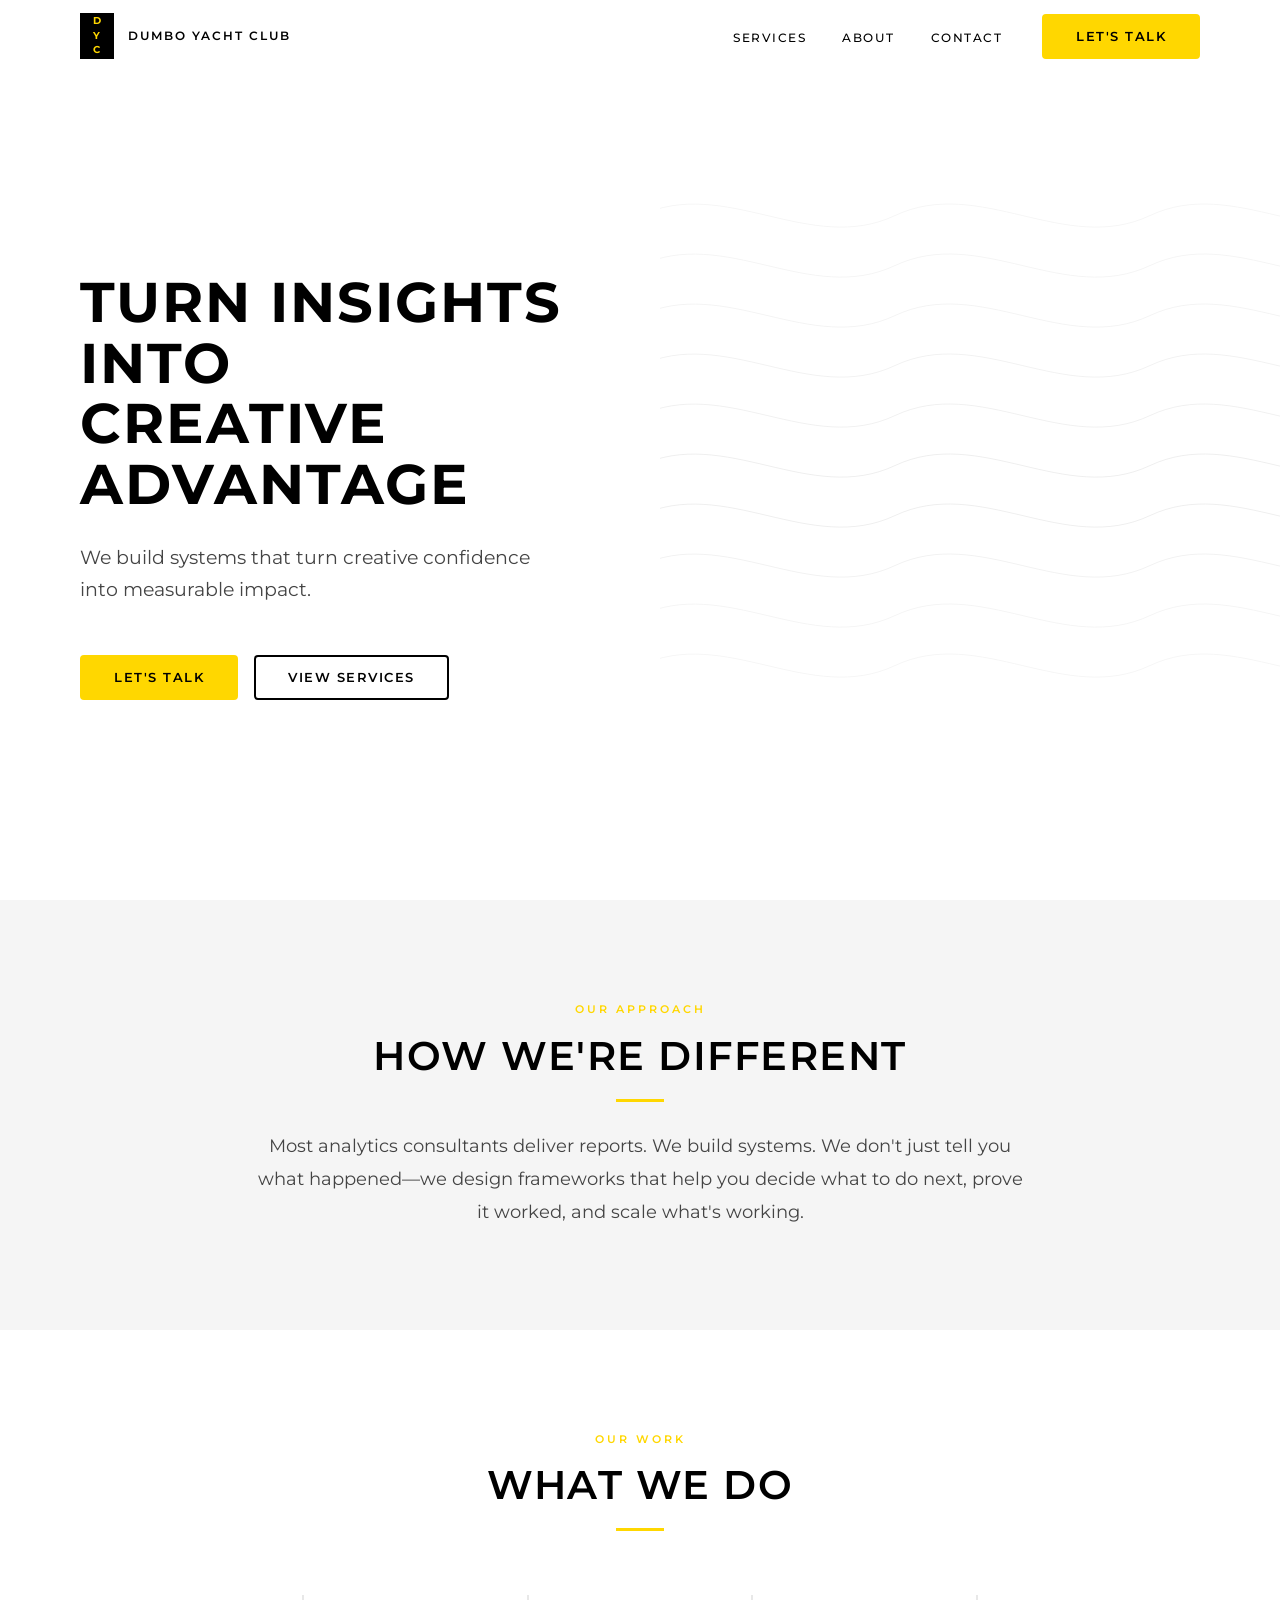
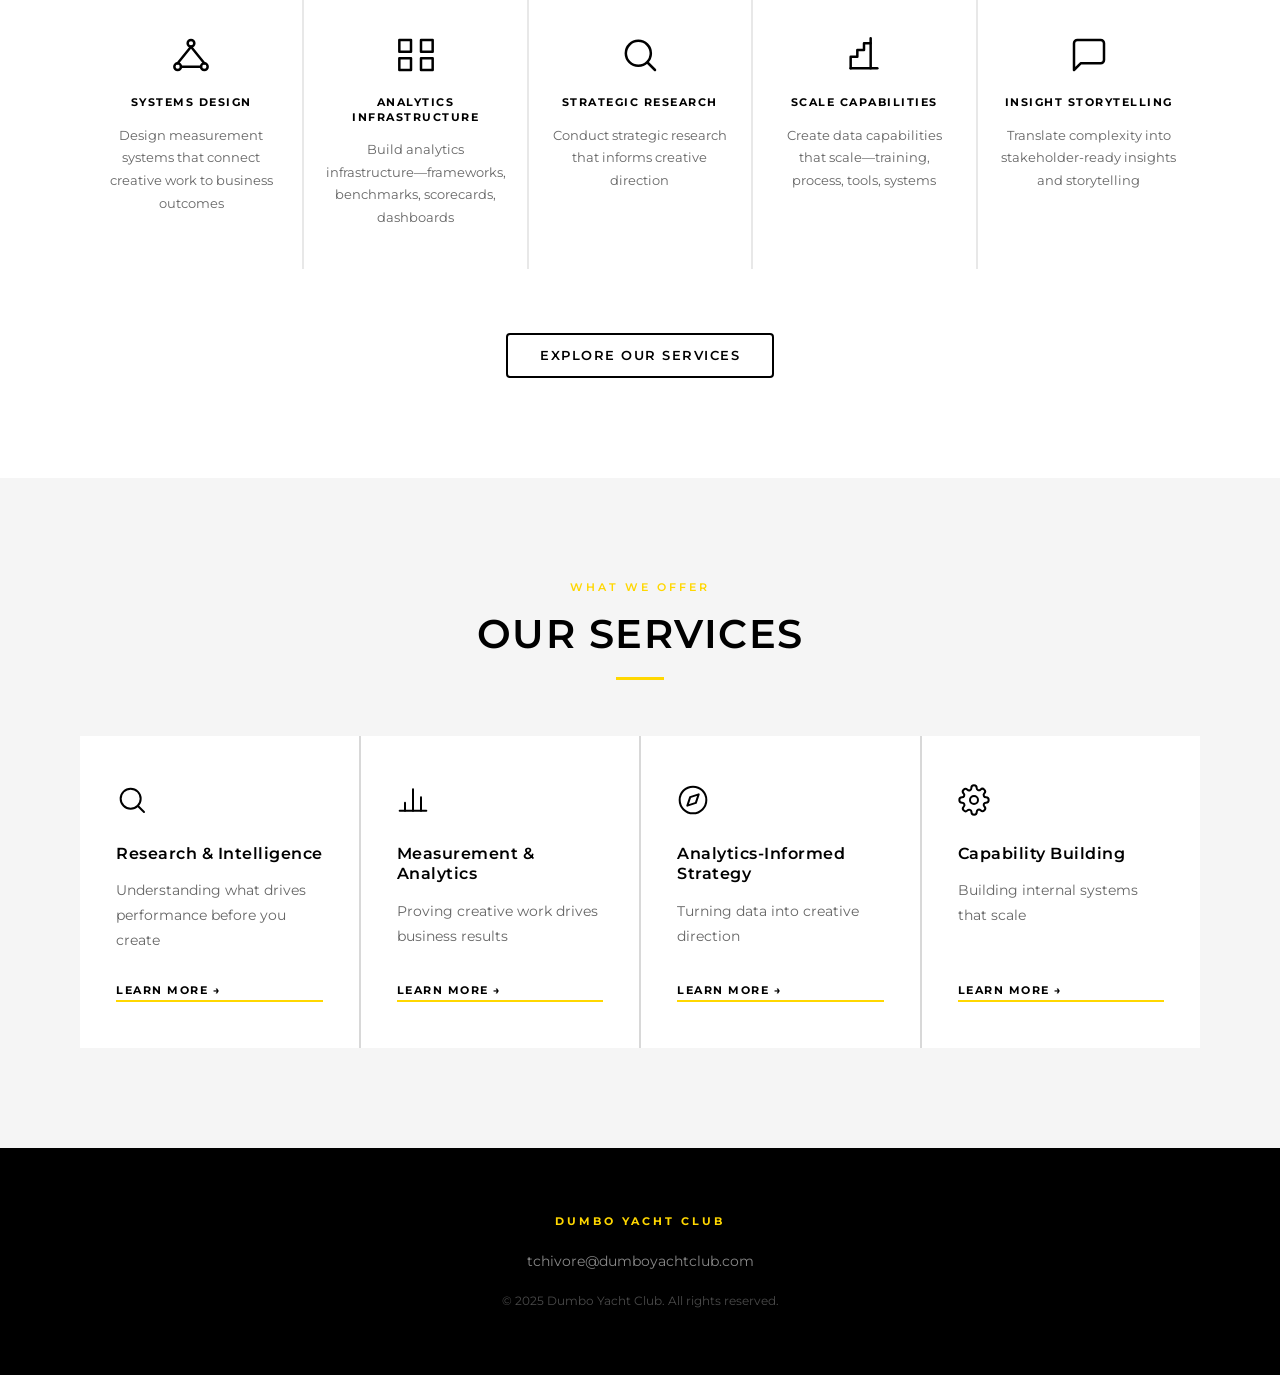
==== index.html @ dabc2cdc "Initial commit: DYC website structure and styling - index.html: homepage with hero, How We're Differ" ====
<!DOCTYPE html>
<html lang="en">
<head>
  <meta charset="UTF-8" />
  <meta name="viewport" content="width=device-width, initial-scale=1.0" />
  <meta name="description" content="Dumbo Yacht Club — an analytics consultancy that helps creative agencies and brand teams turn insights into competitive advantage." />
  <title>Dumbo Yacht Club — Analytics Consultancy</title>
  <link rel="preconnect" href="https://fonts.googleapis.com" />
  <link rel="preconnect" href="https://fonts.gstatic.com" crossorigin />
  <link href="https://fonts.googleapis.com/css2?family=Montserrat:wght@300;400;500;600;700&display=swap" rel="stylesheet" />
  <link rel="stylesheet" href="styles.css" />
</head>
<body>

  <!-- ===================== HEADER ===================== -->
  <header class="site-header" id="site-header">
    <nav class="nav-container" aria-label="Primary navigation">
      <a href="index.html" class="logo" aria-label="Dumbo Yacht Club — Home">
        <div class="logo-box" aria-hidden="true">
          <span>D</span>
          <span>Y</span>
          <span>C</span>
        </div>
        <span class="logo-text">Dumbo Yacht Club</span>
      </a>

      <ul class="nav-links" role="list">
        <li><a href="services.html">Services</a></li>
        <li><a href="about.html">About</a></li>
        <li><a href="contact.html">Contact</a></li>
      </ul>

      <a href="contact.html" class="btn btn-primary nav-cta">Let's Talk</a>

      <button class="hamburger" aria-label="Open navigation menu" aria-expanded="false">
        <span></span>
        <span></span>
        <span></span>
      </button>
    </nav>

    <!-- Mobile Menu -->
    <div class="mobile-menu" role="dialog" aria-label="Mobile navigation">
      <nav class="mobile-nav">
        <a href="services.html">Services</a>
        <a href="about.html">About</a>
        <a href="contact.html">Contact</a>
      </nav>
      <div class="mobile-cta">
        <a href="contact.html" class="btn btn-primary">Let's Talk</a>
      </div>
    </div>
  </header>

  <main>

    <!-- ===================== HERO ===================== -->
    <section class="hero" aria-label="Hero">
      <div class="container">
        <div class="hero-content">
          <h1 class="fade-in">Turn insights into<br>creative advantage</h1>
          <p class="hero-sub fade-in delay-1">
            We build systems that turn creative confidence into measurable impact.
          </p>
          <div class="hero-ctas fade-in delay-2">
            <a href="contact.html" class="btn btn-primary">Let's Talk</a>
            <a href="services.html" class="btn btn-secondary">View Services</a>
          </div>
        </div>
      </div>

      <!-- Nautical wave decoration -->
      <div class="hero-wave" aria-hidden="true">
        <svg viewBox="0 0 660 580" xmlns="http://www.w3.org/2000/svg" preserveAspectRatio="xMidYMid slice">
          <g fill="none" stroke="#000000" stroke-linecap="round">
            <path d="M-20,60  C65,20  150,100 235,60  C320,20  405,100 490,60  C575,20  660,100 745,60"  stroke-width="0.7" opacity="0.06"/>
            <path d="M-20,110 C65,70  150,150 235,110 C320,70  405,150 490,110 C575,70  660,150 745,110" stroke-width="0.7" opacity="0.065"/>
            <path d="M-20,160 C65,120 150,200 235,160 C320,120 405,200 490,160 C575,120 660,200 745,160" stroke-width="0.7" opacity="0.07"/>
            <path d="M-20,210 C65,170 150,250 235,210 C320,170 405,250 490,210 C575,170 660,250 745,210" stroke-width="0.8" opacity="0.07"/>
            <path d="M-20,260 C65,220 150,300 235,260 C320,220 405,300 490,260 C575,220 660,300 745,260" stroke-width="0.8" opacity="0.075"/>
            <path d="M-20,310 C65,270 150,350 235,310 C320,270 405,350 490,310 C575,270 660,350 745,310" stroke-width="0.9" opacity="0.08"/>
            <path d="M-20,360 C65,320 150,400 235,360 C320,320 405,400 490,360 C575,320 660,400 745,360" stroke-width="0.9" opacity="0.075"/>
            <path d="M-20,410 C65,370 150,450 235,410 C320,370 405,450 490,410 C575,370 660,450 745,410" stroke-width="0.8" opacity="0.07"/>
            <path d="M-20,460 C65,420 150,500 235,460 C320,420 405,500 490,460 C575,420 660,500 745,460" stroke-width="0.7" opacity="0.065"/>
            <path d="M-20,510 C65,470 150,550 235,510 C320,470 405,550 490,510 C575,470 660,550 745,510" stroke-width="0.7" opacity="0.06"/>
          </g>
        </svg>
      </div>
    </section>

    <!-- ===================== HOW WE'RE DIFFERENT ===================== -->
    <section class="how-different" aria-label="How we're different">
      <div class="container">
        <div class="inner fade-in">
          <span class="section-label">Our Approach</span>
          <h2>How We're Different</h2>
          <div class="divider divider-center"></div>
          <p>
            Most analytics consultants deliver reports. We build systems. We don't just tell
            you what happened—we design frameworks that help you decide what to do next,
            prove it worked, and scale what's working.
          </p>
        </div>
      </div>
    </section>

    <!-- ===================== WHAT WE DO ===================== -->
    <section class="what-we-do" aria-label="What we do">
      <div class="container">
        <div class="section-head fade-in">
          <span class="section-label">Our Work</span>
          <h2>What We Do</h2>
          <div class="divider divider-center"></div>
        </div>

        <div class="wwd-grid">

          <!-- 1: Systems Design -->
          <div class="wwd-item fade-in delay-1">
            <div class="wwd-icon" aria-hidden="true">
              <svg viewBox="0 0 24 24" fill="none" stroke="#000" stroke-width="1.5" stroke-linecap="round" stroke-linejoin="round">
                <circle cx="12" cy="5" r="2"/>
                <circle cx="4" cy="19" r="2"/>
                <circle cx="20" cy="19" r="2"/>
                <line x1="12" y1="7" x2="4" y2="17"/>
                <line x1="12" y1="7" x2="20" y2="17"/>
                <line x1="6" y1="19" x2="18" y2="19"/>
              </svg>
            </div>
            <h3>Systems Design</h3>
            <p>Design measurement systems that connect creative work to business outcomes</p>
          </div>

          <!-- 2: Analytics Infrastructure -->
          <div class="wwd-item fade-in delay-2">
            <div class="wwd-icon" aria-hidden="true">
              <svg viewBox="0 0 24 24" fill="none" stroke="#000" stroke-width="1.5" stroke-linecap="round" stroke-linejoin="round">
                <rect x="2" y="3" width="7" height="7"/>
                <rect x="15" y="3" width="7" height="7"/>
                <rect x="15" y="14" width="7" height="7"/>
                <rect x="2" y="14" width="7" height="7"/>
              </svg>
            </div>
            <h3>Analytics Infrastructure</h3>
            <p>Build analytics infrastructure—frameworks, benchmarks, scorecards, dashboards</p>
          </div>

          <!-- 3: Strategic Research -->
          <div class="wwd-item fade-in delay-3">
            <div class="wwd-icon" aria-hidden="true">
              <svg viewBox="0 0 24 24" fill="none" stroke="#000" stroke-width="1.5" stroke-linecap="round" stroke-linejoin="round">
                <circle cx="11" cy="11" r="7.5"/>
                <line x1="21" y1="21" x2="16.65" y2="16.65"/>
              </svg>
            </div>
            <h3>Strategic Research</h3>
            <p>Conduct strategic research that informs creative direction</p>
          </div>

          <!-- 4: Scale Capabilities -->
          <div class="wwd-item fade-in delay-4">
            <div class="wwd-icon" aria-hidden="true">
              <svg viewBox="0 0 24 24" fill="none" stroke="#000" stroke-width="1.5" stroke-linecap="round" stroke-linejoin="round">
                <polyline points="4,20 4,13 8,13 8,9 12,9 12,5 16,5 16,2"/>
                <line x1="4" y1="20" x2="20" y2="20"/>
                <line x1="16" y1="20" x2="16" y2="5"/>
              </svg>
            </div>
            <h3>Scale Capabilities</h3>
            <p>Create data capabilities that scale—training, process, tools, systems</p>
          </div>

          <!-- 5: Insight Storytelling -->
          <div class="wwd-item fade-in delay-5">
            <div class="wwd-icon" aria-hidden="true">
              <svg viewBox="0 0 24 24" fill="none" stroke="#000" stroke-width="1.5" stroke-linecap="round" stroke-linejoin="round">
                <path d="M21 15a2 2 0 0 1-2 2H7l-4 4V5a2 2 0 0 1 2-2h14a2 2 0 0 1 2 2z"/>
              </svg>
            </div>
            <h3>Insight Storytelling</h3>
            <p>Translate complexity into stakeholder-ready insights and storytelling</p>
          </div>

        </div>

        <div class="wwd-cta fade-in">
          <a href="services.html" class="btn btn-secondary">Explore Our Services</a>
        </div>
      </div>
    </section>

    <!-- ===================== SERVICES OVERVIEW ===================== -->
    <section class="services-overview" aria-label="Services overview">
      <div class="container">
        <div class="section-head fade-in">
          <span class="section-label">What We Offer</span>
          <h2>Our Services</h2>
          <div class="divider divider-center"></div>
        </div>

        <div class="svc-grid">

          <!-- Card 1 -->
          <a href="services.html#research-intelligence" class="svc-card fade-in delay-1">
            <div class="card-icon" aria-hidden="true">
              <svg viewBox="0 0 24 24" fill="none" stroke="#000" stroke-width="1.5" stroke-linecap="round" stroke-linejoin="round">
                <circle cx="11" cy="11" r="7.5"/>
                <line x1="21" y1="21" x2="16.65" y2="16.65"/>
              </svg>
            </div>
            <h3>Research &amp; Intelligence</h3>
            <p>Understanding what drives performance before you create</p>
            <span class="card-link">Learn More →</span>
          </a>

          <!-- Card 2 -->
          <a href="services.html#measurement-analytics" class="svc-card fade-in delay-2">
            <div class="card-icon" aria-hidden="true">
              <svg viewBox="0 0 24 24" fill="none" stroke="#000" stroke-width="1.5" stroke-linecap="round" stroke-linejoin="round">
                <line x1="18" y1="20" x2="18" y2="10"/>
                <line x1="12" y1="20" x2="12" y2="4"/>
                <line x1="6"  y1="20" x2="6"  y2="14"/>
                <line x1="2"  y1="20" x2="22" y2="20"/>
              </svg>
            </div>
            <h3>Measurement &amp; Analytics</h3>
            <p>Proving creative work drives business results</p>
            <span class="card-link">Learn More →</span>
          </a>

          <!-- Card 3 -->
          <a href="services.html#analytics-strategy" class="svc-card fade-in delay-3">
            <div class="card-icon" aria-hidden="true">
              <svg viewBox="0 0 24 24" fill="none" stroke="#000" stroke-width="1.5" stroke-linecap="round" stroke-linejoin="round">
                <circle cx="12" cy="12" r="10"/>
                <polygon points="16.24 7.76 14.12 14.12 7.76 16.24 9.88 9.88 16.24 7.76"/>
              </svg>
            </div>
            <h3>Analytics&#8209;Informed Strategy</h3>
            <p>Turning data into creative direction</p>
            <span class="card-link">Learn More →</span>
          </a>

          <!-- Card 4 -->
          <a href="services.html#capability-building" class="svc-card fade-in delay-4">
            <div class="card-icon" aria-hidden="true">
              <svg viewBox="0 0 24 24" fill="none" stroke="#000" stroke-width="1.5" stroke-linecap="round" stroke-linejoin="round">
                <circle cx="12" cy="12" r="3"/>
                <path d="M19.4 15a1.65 1.65 0 0 0 .33 1.82l.06.06a2 2 0 0 1-2.83 2.83l-.06-.06a1.65 1.65 0 0 0-1.82-.33 1.65 1.65 0 0 0-1 1.51V21a2 2 0 0 1-4 0v-.09A1.65 1.65 0 0 0 9 19.4a1.65 1.65 0 0 0-1.82.33l-.06.06a2 2 0 0 1-2.83-2.83l.06-.06A1.65 1.65 0 0 0 4.68 15a1.65 1.65 0 0 0-1.51-1H3a2 2 0 0 1 0-4h.09A1.65 1.65 0 0 0 4.6 9a1.65 1.65 0 0 0-.33-1.82l-.06-.06a2 2 0 0 1 2.83-2.83l.06.06A1.65 1.65 0 0 0 9 4.68a1.65 1.65 0 0 0 1-1.51V3a2 2 0 0 1 4 0v.09a1.65 1.65 0 0 0 1 1.51 1.65 1.65 0 0 0 1.82-.33l.06-.06a2 2 0 0 1 2.83 2.83l-.06.06A1.65 1.65 0 0 0 19.4 9a1.65 1.65 0 0 0 1.51 1H21a2 2 0 0 1 0 4h-.09a1.65 1.65 0 0 0-1.51 1z"/>
              </svg>
            </div>
            <h3>Capability Building</h3>
            <p>Building internal systems that scale</p>
            <span class="card-link">Learn More →</span>
          </a>

        </div>
      </div>
    </section>

  </main>

  <!-- ===================== FOOTER ===================== -->
  <footer class="site-footer">
    <div class="footer-inner">
      <p class="footer-brand">Dumbo Yacht Club</p>
      <p class="footer-email">
        <a href="mailto:tchivore@dumboyachtclub.com">tchivore@dumboyachtclub.com</a>
      </p>
      <p class="footer-copy">&copy; 2025 Dumbo Yacht Club. All rights reserved.</p>
    </div>
  </footer>

  <script src="script.js"></script>
</body>
</html>
---- styles.css ----
/* ============================================================
   DUMBO YACHT CLUB — Stylesheet
   ============================================================ */

@import url('https://fonts.googleapis.com/css2?family=Montserrat:wght@300;400;500;600;700&display=swap');

/* =====================
   Custom Properties
   ===================== */
:root {
  --black:      #000000;
  --white:      #ffffff;
  --yellow:     #FFD700;
  --light-gray: #F5F5F5;
  --charcoal:   #1A1A1A;

  --font: 'Montserrat', sans-serif;

  --max-w:  1200px;
  --pad-y:  100px;
  --gutter: 40px;

  --ease:   0.3s ease;
  --radius: 4px;
}

/* =====================
   Reset & Base
   ===================== */
*, *::before, *::after {
  box-sizing: border-box;
  margin: 0;
  padding: 0;
}

html { scroll-behavior: smooth; }

body {
  font-family: var(--font);
  font-size: 17px;
  line-height: 1.7;
  color: var(--black);
  background: var(--white);
  overflow-x: hidden;
}

img { max-width: 100%; display: block; }
a   { color: inherit; text-decoration: none; }
ul  { list-style: none; }
button { cursor: pointer; font-family: var(--font); }

/* =====================
   Typography
   ===================== */
h1 {
  font-size: clamp(38px, 5.5vw, 56px);
  font-weight: 700;
  letter-spacing: 2px;
  text-transform: uppercase;
  line-height: 1.08;
}

h2 {
  font-size: clamp(26px, 3.5vw, 40px);
  font-weight: 600;
  letter-spacing: 1.5px;
  text-transform: uppercase;
  line-height: 1.15;
}

h3 {
  font-size: clamp(18px, 2vw, 24px);
  font-weight: 500;
  line-height: 1.3;
}

p { line-height: 1.78; }

strong { font-weight: 700; }

/* =====================
   Layout Utilities
   ===================== */
.container {
  max-width: var(--max-w);
  margin: 0 auto;
  padding: 0 var(--gutter);
}

.section-label {
  display: block;
  font-size: 11px;
  font-weight: 600;
  letter-spacing: 3px;
  text-transform: uppercase;
  color: var(--yellow);
  margin-bottom: 14px;
}

.divider {
  width: 48px;
  height: 3px;
  background: var(--yellow);
  margin: 20px 0;
}
.divider-center { margin: 20px auto; }

.text-center { text-align: center; }

/* =====================
   Buttons
   ===================== */
.btn {
  display: inline-block;
  padding: 14px 32px;
  font-family: var(--font);
  font-size: 13px;
  font-weight: 600;
  letter-spacing: 1.5px;
  text-transform: uppercase;
  border: 2px solid transparent;
  border-radius: var(--radius);
  transition:
    background-color var(--ease),
    color var(--ease),
    border-color var(--ease);
  line-height: 1;
  white-space: nowrap;
}

.btn-primary {
  background: var(--yellow);
  color: var(--black);
  border-color: var(--yellow);
}
.btn-primary:hover {
  background: var(--black);
  color: var(--yellow);
  border-color: var(--black);
}

.btn-secondary {
  background: transparent;
  color: var(--black);
  border-color: var(--black);
}
.btn-secondary:hover {
  background: var(--black);
  color: var(--yellow);
  border-color: var(--black);
}

.btn-outline-white {
  background: transparent;
  color: var(--white);
  border-color: var(--white);
}
.btn-outline-white:hover {
  background: var(--yellow);
  color: var(--black);
  border-color: var(--yellow);
}

/* =====================
   Navigation
   ===================== */
.site-header {
  position: fixed;
  inset: 0 0 auto;
  z-index: 1000;
  background: var(--white);
  border-bottom: 1px solid transparent;
  transition: border-color var(--ease), box-shadow var(--ease);
}

.site-header.scrolled {
  border-color: #e8e8e8;
  box-shadow: 0 4px 32px rgba(0,0,0,0.06);
}

.nav-container {
  max-width: var(--max-w);
  margin: 0 auto;
  padding: 0 var(--gutter);
  height: 72px;
  display: flex;
  align-items: center;
  gap: 32px;
}

/* Logo */
.logo {
  display: flex;
  align-items: center;
  gap: 14px;
  flex-shrink: 0;
}

.logo-box {
  display: flex;
  flex-direction: column;
  align-items: center;
  justify-content: center;
  background: var(--black);
  color: var(--yellow);
  font-size: 9.5px;
  font-weight: 700;
  letter-spacing: 1px;
  line-height: 1.55;
  width: 34px;
  height: 46px;
  user-select: none;
  flex-shrink: 0;
}

.logo-text {
  font-size: 12px;
  font-weight: 600;
  letter-spacing: 2px;
  text-transform: uppercase;
  color: var(--black);
  white-space: nowrap;
}

/* Nav links */
.nav-links {
  display: flex;
  align-items: center;
  gap: 36px;
  margin-left: auto;
}

.nav-links a {
  font-size: 12px;
  font-weight: 500;
  letter-spacing: 1.5px;
  text-transform: uppercase;
  color: var(--black);
  position: relative;
  padding-bottom: 3px;
}

.nav-links a::after {
  content: '';
  position: absolute;
  bottom: 0;
  left: 0;
  width: 0;
  height: 2px;
  background: var(--yellow);
  transition: width var(--ease);
}

.nav-links a:hover::after,
.nav-links a.active::after { width: 100%; }

.nav-cta { margin-left: 8px; }

/* Hamburger */
.hamburger {
  display: none;
  flex-direction: column;
  justify-content: space-between;
  width: 26px;
  height: 17px;
  background: none;
  border: none;
  padding: 0;
  margin-left: auto;
}

.hamburger span {
  display: block;
  width: 100%;
  height: 1.5px;
  background: var(--black);
  transition: transform var(--ease), opacity var(--ease), width var(--ease);
  transform-origin: center;
}

.hamburger.active span:nth-child(1) { transform: translateY(7.75px) rotate(45deg); }
.hamburger.active span:nth-child(2) { opacity: 0; width: 0; }
.hamburger.active span:nth-child(3) { transform: translateY(-7.75px) rotate(-45deg); }

/* Mobile Menu */
.mobile-menu {
  display: none;
  position: fixed;
  top: 72px;
  left: 0;
  right: 0;
  bottom: 0;
  background: var(--white);
  z-index: 999;
  padding: 52px var(--gutter) 40px;
  flex-direction: column;
  gap: 40px;
  transform: translateX(100%);
  transition: transform 0.42s cubic-bezier(0.76, 0, 0.24, 1);
  overflow-y: auto;
}

.mobile-menu.open { transform: translateX(0); }

.mobile-nav { display: flex; flex-direction: column; gap: 0; }

.mobile-nav a {
  display: block;
  font-size: 26px;
  font-weight: 700;
  letter-spacing: 1.5px;
  text-transform: uppercase;
  color: var(--black);
  padding: 20px 0;
  border-bottom: 1px solid #eee;
  transition: color var(--ease);
}

.mobile-nav a:first-child { border-top: 1px solid #eee; }
.mobile-nav a:hover { color: #666; }

.mobile-cta { margin-top: 8px; }

/* =====================
   Hero
   ===================== */
.hero {
  min-height: 100svh;
  display: flex;
  align-items: center;
  position: relative;
  overflow: hidden;
  padding: 72px 0 0;
  background: var(--white);
}

.hero .container {
  display: flex;
  align-items: center;
  width: 100%;
  position: relative;
  z-index: 2;
  padding-top: 60px;
  padding-bottom: 60px;
}

.hero-content { max-width: 620px; }

.hero h1 {
  margin-bottom: 28px;
  color: var(--black);
}

.hero-sub {
  font-size: 19px;
  color: #444;
  margin-bottom: 48px;
  max-width: 460px;
  line-height: 1.7;
  font-weight: 400;
}

.hero-ctas {
  display: flex;
  gap: 16px;
  flex-wrap: wrap;
}

/* Hero wave decoration */
.hero-wave {
  position: absolute;
  right: -40px;
  top: 50%;
  transform: translateY(-50%);
  width: 52%;
  max-width: 660px;
  pointer-events: none;
  z-index: 1;
  animation: wave-drift 12s ease-in-out infinite;
}

@keyframes wave-drift {
  0%, 100% { transform: translateY(-50%) translateX(0px); }
  50%       { transform: translateY(-50%) translateX(14px); }
}

/* =====================
   How We're Different
   ===================== */
.how-different {
  padding: var(--pad-y) 0;
  background: var(--light-gray);
}

.how-different .inner {
  max-width: 780px;
  margin: 0 auto;
  text-align: center;
}

.how-different h2 { margin-bottom: 12px; }

.how-different p {
  font-size: 18px;
  color: #444;
  line-height: 1.85;
  margin-top: 28px;
}

/* =====================
   What We Do
   ===================== */
.what-we-do {
  padding: var(--pad-y) 0;
  background: var(--white);
}

.what-we-do .section-head {
  text-align: center;
  margin-bottom: 64px;
}

.wwd-grid {
  display: grid;
  grid-template-columns: repeat(5, 1fr);
  gap: 2px;
  background: #e8e8e8;
  margin-bottom: 64px;
}

.wwd-item {
  background: var(--white);
  text-align: center;
  padding: 40px 20px;
  transition: background var(--ease);
}

.wwd-item:hover { background: var(--light-gray); }

.wwd-icon {
  width: 40px;
  height: 40px;
  margin: 0 auto 20px;
}

.wwd-icon svg {
  width: 100%;
  height: 100%;
}

.wwd-item h3 {
  font-size: 11px;
  font-weight: 700;
  letter-spacing: 1.5px;
  text-transform: uppercase;
  margin-bottom: 14px;
  color: var(--black);
}

.wwd-item p {
  font-size: 13px;
  color: #666;
  line-height: 1.75;
}

.wwd-cta { text-align: center; }

/* =====================
   Services Overview (Homepage)
   ===================== */
.services-overview {
  padding: var(--pad-y) 0;
  background: var(--light-gray);
}

.services-overview .section-head {
  text-align: center;
  margin-bottom: 56px;
}

.svc-grid {
  display: grid;
  grid-template-columns: repeat(4, 1fr);
  gap: 2px;
  background: #d8d8d8;
}

.svc-card {
  background: var(--white);
  padding: 48px 36px;
  display: flex;
  flex-direction: column;
  transition: background var(--ease);
  text-decoration: none;
  color: var(--black);
}

.svc-card:hover { background: var(--charcoal); }

.svc-card:hover h3,
.svc-card:hover p { color: #ddd; }

.svc-card:hover .card-link { color: var(--yellow); }

.svc-card:hover .card-icon svg path,
.svc-card:hover .card-icon svg rect,
.svc-card:hover .card-icon svg polyline,
.svc-card:hover .card-icon svg line,
.svc-card:hover .card-icon svg circle { stroke: var(--yellow); }

.card-icon {
  width: 32px;
  height: 32px;
  margin-bottom: 28px;
  flex-shrink: 0;
}

.card-icon svg {
  width: 100%;
  height: 100%;
}

.svc-card h3 {
  font-size: 16px;
  font-weight: 600;
  letter-spacing: 0.5px;
  margin-bottom: 14px;
  transition: color var(--ease);
}

.svc-card p {
  font-size: 14px;
  color: #666;
  line-height: 1.78;
  margin-bottom: 28px;
  flex: 1;
  transition: color var(--ease);
}

.card-link {
  font-size: 11px;
  font-weight: 700;
  letter-spacing: 1.5px;
  text-transform: uppercase;
  color: var(--black);
  position: relative;
  display: inline-block;
  transition: color var(--ease);
}

.card-link::after {
  content: '';
  position: absolute;
  bottom: -2px;
  left: 0;
  width: 100%;
  height: 2px;
  background: var(--yellow);
}

/* =====================
   Page Hero (Inner Pages)
   ===================== */
.page-hero {
  padding: 164px 0 80px;
  background: var(--white);
}

.page-hero h1 { margin-bottom: 20px; }

.page-hero .lead {
  font-size: 18px;
  color: #555;
  max-width: 640px;
  line-height: 1.78;
}

.page-hero.centered { text-align: center; }
.page-hero.centered .lead { margin: 0 auto; }
.page-hero.centered .divider { margin: 16px auto 0; }

/* =====================
   Services Page
   ===================== */
.svc-section {
  padding: 88px 0;
}

.svc-section:nth-of-type(even) { background: var(--light-gray); }

.svc-section-inner { max-width: 800px; }

.svc-section h2 {
  font-size: clamp(22px, 2.8vw, 34px);
  margin-bottom: 12px;
}

.svc-positioning {
  font-size: 18px;
  color: #555;
  margin-bottom: 44px;
  padding-left: 20px;
  border-left: 3px solid var(--yellow);
  font-weight: 400;
  line-height: 1.55;
}

.capabilities {
  display: flex;
  flex-direction: column;
  gap: 14px;
}

.capabilities li {
  font-size: 16px;
  color: #333;
  padding-left: 28px;
  position: relative;
  line-height: 1.65;
}

.capabilities li::before {
  content: '';
  position: absolute;
  left: 0;
  top: 12px;
  width: 12px;
  height: 2px;
  background: var(--yellow);
}

/* Services CTA banner */
.svc-cta-banner {
  background: var(--black);
  padding: var(--pad-y) 0;
  text-align: center;
}

.svc-cta-banner h2 {
  color: var(--white);
  margin-bottom: 16px;
}

.svc-cta-banner p {
  color: #999;
  font-size: 18px;
  margin-bottom: 44px;
  max-width: 540px;
  margin-left: auto;
  margin-right: auto;
}

/* =====================
   About Page
   ===================== */
.about-section {
  padding: 88px 0;
}

.about-section:nth-of-type(even) { background: var(--light-gray); }

.about-inner {
  max-width: 800px;
  margin: 0 auto;
}

.about-section h2 { margin-bottom: 36px; }

.about-section p {
  color: #333;
  margin-bottom: 24px;
  font-size: 17px;
}

.about-section p:last-child { margin-bottom: 0; }

/* Problem blocks */
.problem-block {
  margin-bottom: 36px;
  padding-bottom: 36px;
  border-bottom: 1px solid #e5e5e5;
}

.problem-block:last-child {
  margin-bottom: 0;
  padding-bottom: 0;
  border-bottom: none;
}

.problem-block h3 {
  font-size: 17px;
  font-weight: 700;
  letter-spacing: 1px;
  text-transform: uppercase;
  margin-bottom: 12px;
  color: var(--black);
}

/* Belief items */
.belief-items {
  margin-top: 32px;
  display: flex;
  flex-direction: column;
}

.belief-item {
  font-size: 17px;
  color: #333;
  padding: 16px 0 16px 32px;
  position: relative;
  border-top: 1px solid #eee;
  line-height: 1.75;
}

.belief-item:last-child { border-bottom: 1px solid #eee; }

.belief-item::before {
  content: '—';
  position: absolute;
  left: 0;
  color: var(--yellow);
  font-weight: 700;
}

/* How We Work */
.work-attrs {
  margin-top: 32px;
  display: flex;
  flex-direction: column;
  gap: 20px;
}

.work-attr {
  display: grid;
  grid-template-columns: 110px 24px 1fr;
  gap: 0 8px;
  align-items: baseline;
}

.work-attr-label {
  font-weight: 700;
  font-size: 15px;
  letter-spacing: 0.5px;
}

.work-attr-arrow {
  color: var(--yellow);
  font-size: 14px;
  font-weight: 700;
  text-align: center;
}

.work-attr-desc {
  font-size: 16px;
  color: #444;
  line-height: 1.65;
}

/* Values grid */
.values-grid {
  display: grid;
  grid-template-columns: repeat(3, 1fr);
  gap: 40px;
  margin-top: 48px;
}

.value-card h3 {
  font-size: 14px;
  font-weight: 700;
  letter-spacing: 1.5px;
  text-transform: uppercase;
  margin-bottom: 16px;
  padding-bottom: 16px;
  border-bottom: 2px solid var(--yellow);
}

.value-card p {
  font-size: 15px;
  color: #555;
  line-height: 1.82;
  margin-bottom: 0;
}

/* Founder / Tarirai section */
.founder-section {
  background: var(--black);
  padding: var(--pad-y) 0;
  color: var(--white);
}

.founder-inner {
  max-width: 800px;
  margin: 0 auto;
}

.founder-section h2 {
  color: var(--white);
  margin-bottom: 40px;
}

.founder-name {
  font-size: 22px;
  font-weight: 600;
  color: var(--yellow);
  margin-bottom: 6px;
}

.founder-title {
  font-size: 12px;
  font-weight: 600;
  letter-spacing: 2.5px;
  text-transform: uppercase;
  color: #777;
  margin-bottom: 36px;
}

.founder-bio {
  font-size: 17px;
  color: #bbb;
  line-height: 1.85;
  margin-bottom: 48px;
}

/* =====================
   Contact Page
   ===================== */
.contact-hero {
  padding: 164px 0 60px;
  background: var(--white);
  text-align: center;
}

.contact-hero h1 { margin-bottom: 20px; }

.contact-hero p {
  font-size: 18px;
  color: #555;
  max-width: 560px;
  margin: 0 auto;
  line-height: 1.75;
}

.contact-body {
  padding: 60px 0 120px;
  background: var(--white);
}

.contact-form-wrap {
  max-width: 600px;
  margin: 0 auto;
}

.form-group { margin-bottom: 28px; }

.form-group label {
  display: block;
  font-size: 11px;
  font-weight: 700;
  letter-spacing: 2px;
  text-transform: uppercase;
  margin-bottom: 8px;
  color: var(--black);
}

.form-group input,
.form-group textarea {
  width: 100%;
  padding: 14px 16px;
  font-family: var(--font);
  font-size: 16px;
  border: 1.5px solid #ddd;
  border-radius: var(--radius);
  background: var(--white);
  color: var(--black);
  transition: border-color var(--ease), box-shadow var(--ease);
  outline: none;
  appearance: none;
  -webkit-appearance: none;
}

.form-group input:focus,
.form-group textarea:focus {
  border-color: var(--yellow);
  box-shadow: 0 0 0 3px rgba(255,215,0,0.18);
}

.form-group input.error,
.form-group textarea.error {
  border-color: #c0392b;
}

.form-group textarea {
  min-height: 172px;
  resize: vertical;
}

.field-error {
  display: none;
  font-size: 12px;
  color: #c0392b;
  margin-top: 6px;
  font-weight: 500;
}

.field-error.show { display: block; }

.contact-form .btn {
  width: 100%;
  padding: 16px;
  font-size: 14px;
}

.form-success {
  display: none;
  background: #f2faf3;
  border: 1.5px solid #27ae60;
  border-radius: var(--radius);
  padding: 28px 24px;
  text-align: center;
  margin-top: 28px;
}

.form-success.show { display: block; }

.form-success p {
  color: #1e8449;
  font-weight: 600;
  font-size: 16px;
}

.contact-alt {
  max-width: 600px;
  margin: 52px auto 0;
  text-align: center;
  padding-top: 52px;
  border-top: 1px solid #eee;
}

.contact-alt p {
  font-size: 15px;
  color: #666;
}

.contact-alt a {
  color: var(--black);
  font-weight: 600;
  position: relative;
  display: inline-block;
}

.contact-alt a::after {
  content: '';
  position: absolute;
  bottom: -2px;
  left: 0;
  width: 100%;
  height: 2px;
  background: var(--yellow);
}

/* =====================
   Footer
   ===================== */
.site-footer {
  background: var(--black);
  padding: 64px var(--gutter);
  text-align: center;
}

.footer-inner {
  max-width: var(--max-w);
  margin: 0 auto;
  display: flex;
  flex-direction: column;
  align-items: center;
  gap: 14px;
}

.footer-brand {
  font-size: 11px;
  font-weight: 700;
  letter-spacing: 3px;
  text-transform: uppercase;
  color: var(--yellow);
}

.footer-email a {
  font-size: 14px;
  color: #888;
  transition: color var(--ease);
}

.footer-email a:hover { color: var(--white); }

.footer-copy {
  font-size: 12px;
  color: #4a4a4a;
}

/* =====================
   Scroll Animations
   ===================== */
.fade-in {
  opacity: 0;
  transform: translateY(28px);
  transition: opacity 0.78s ease, transform 0.78s ease;
}

.fade-in.visible {
  opacity: 1;
  transform: none;
}

.delay-1 { transition-delay: 0.1s; }
.delay-2 { transition-delay: 0.2s; }
.delay-3 { transition-delay: 0.3s; }
.delay-4 { transition-delay: 0.4s; }
.delay-5 { transition-delay: 0.5s; }

/* =====================
   Responsive — Tablet (≤ 1024px)
   ===================== */
@media (max-width: 1024px) {
  :root { --gutter: 32px; }

  .wwd-grid  { grid-template-columns: repeat(3, 1fr); }
  .svc-grid  { grid-template-columns: repeat(2, 1fr); }
  .values-grid { grid-template-columns: repeat(2, 1fr); }

  .work-attr { grid-template-columns: 100px 24px 1fr; }

  .hero-wave { width: 48%; right: -20px; }
}

/* =====================
   Responsive — Mobile (≤ 768px)
   ===================== */
@media (max-width: 768px) {
  :root {
    --pad-y:  64px;
    --gutter: 24px;
  }

  /* Nav */
  .nav-links,
  .nav-cta   { display: none; }
  .hamburger { display: flex; }
  .mobile-menu { display: flex; }

  /* Hero */
  .hero-wave  { display: none; }
  .hero-ctas  { flex-direction: column; align-items: flex-start; }
  .hero .container { padding-top: 48px; padding-bottom: 48px; }

  /* Grids */
  .wwd-grid    { grid-template-columns: 1fr; gap: 2px; }
  .svc-grid    { grid-template-columns: 1fr; }
  .values-grid { grid-template-columns: 1fr; gap: 28px; }

  /* Work attrs */
  .work-attr {
    grid-template-columns: 1fr;
    gap: 4px;
  }
  .work-attr-arrow { display: none; }

  /* Inner page heroes */
  .page-hero    { padding: 128px 0 56px; }
  .contact-hero { padding: 128px 0 52px; }

  /* Logo text hide on very small nav */
  .logo-text { display: none; }
}

/* =====================
   Responsive — Small (≤ 480px)
   ===================== */
@media (max-width: 480px) {
  h1 { letter-spacing: 1.5px; }
  h2 { letter-spacing: 1px; }

  .mobile-nav a { font-size: 22px; }

  .svc-card { padding: 36px 24px; }

  .btn { padding: 13px 24px; }
}
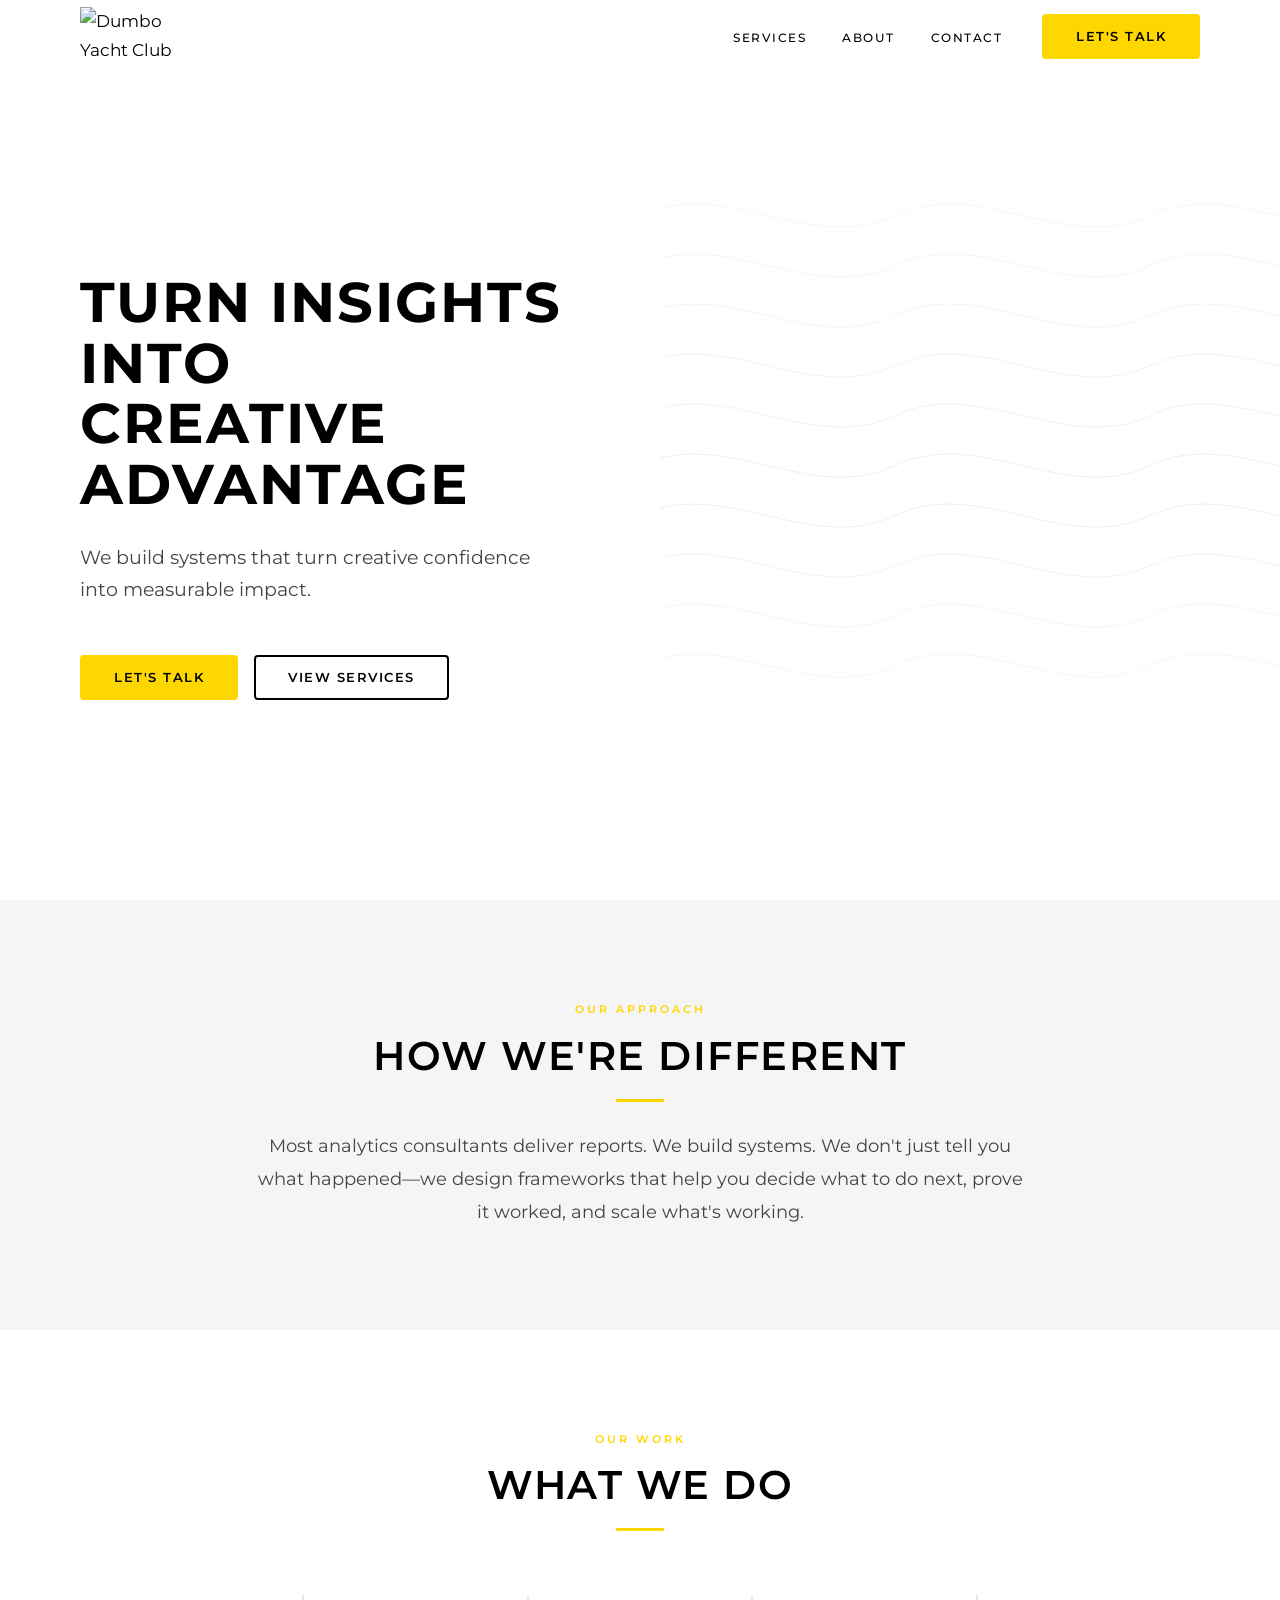
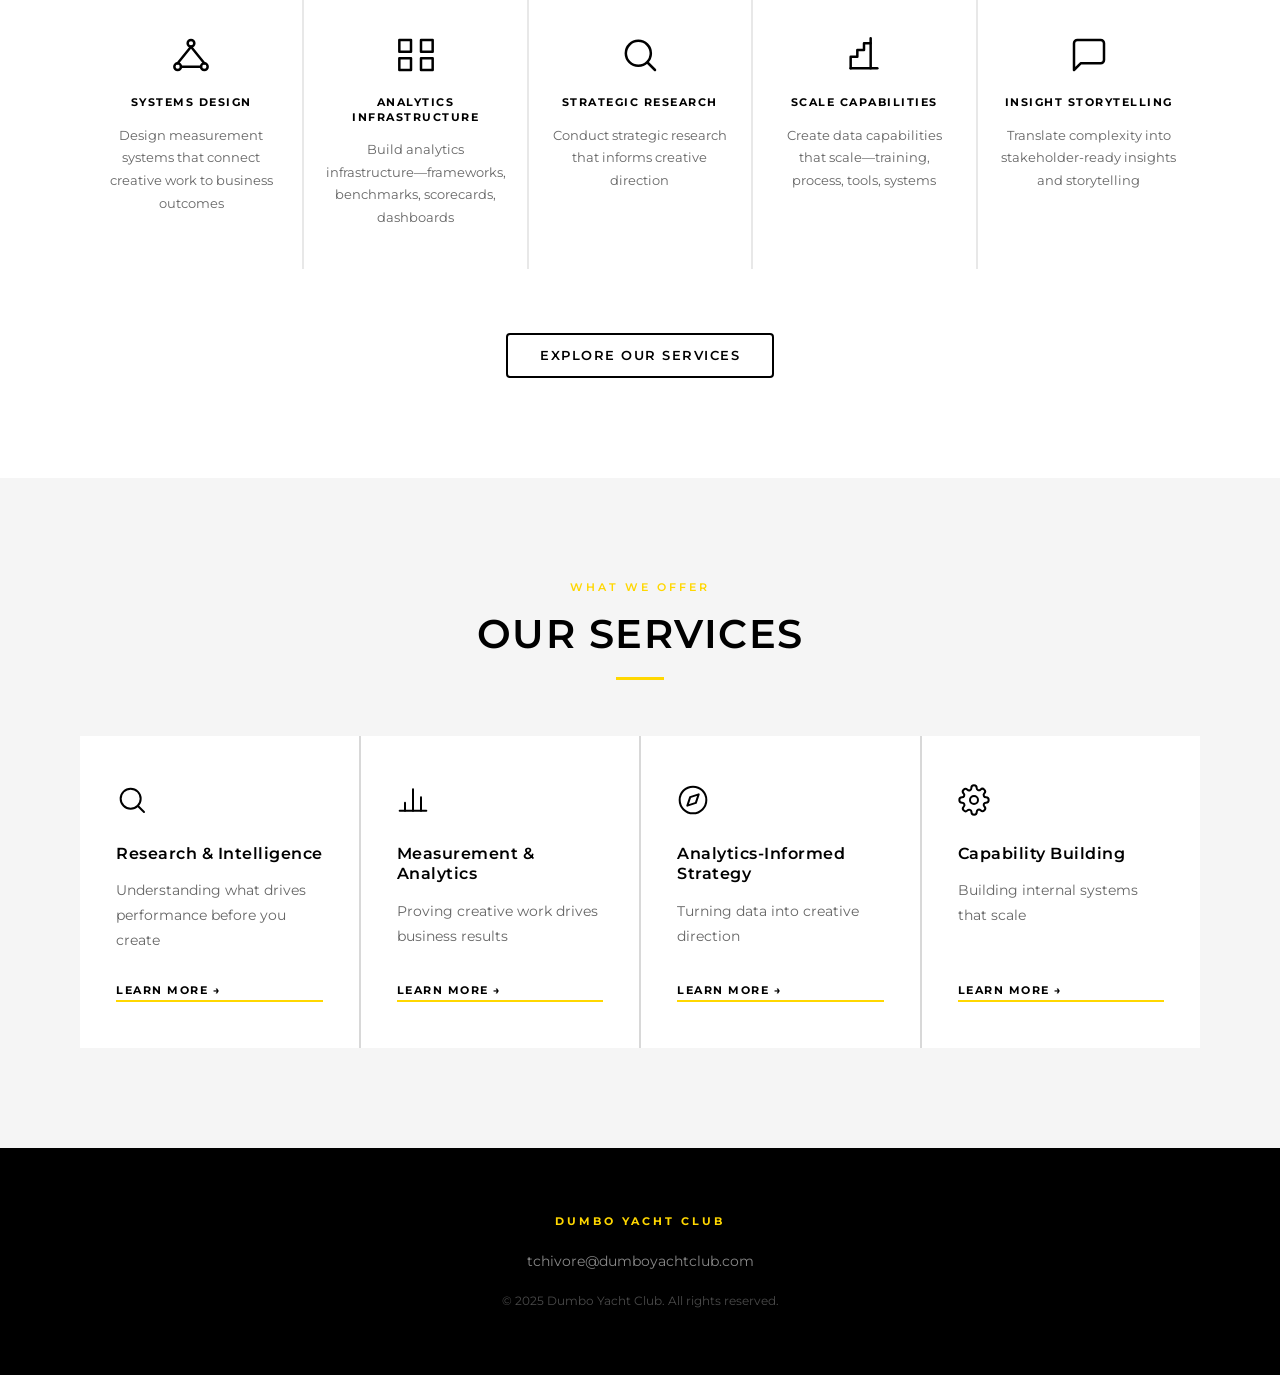
==== commit 906f30dd: "Replace text logo with logo.png across all pages Swap DYC text/box placeholder for logo.png (120px w" ====
--- a/index.html
+++ b/index.html
@@ -16,12 +16,7 @@
   <header class="site-header" id="site-header">
     <nav class="nav-container" aria-label="Primary navigation">
       <a href="index.html" class="logo" aria-label="Dumbo Yacht Club — Home">
-        <div class="logo-box" aria-hidden="true">
-          <span>D</span>
-          <span>Y</span>
-          <span>C</span>
-        </div>
-        <span class="logo-text">Dumbo Yacht Club</span>
+        <img src="logo.png" alt="Dumbo Yacht Club" class="logo-img" />
       </a>
 
       <ul class="nav-links" role="list">
--- a/styles.css
+++ b/styles.css
@@ -196,30 +196,10 @@
   flex-shrink: 0;
 }
 
-.logo-box {
-  display: flex;
-  flex-direction: column;
-  align-items: center;
-  justify-content: center;
-  background: var(--black);
-  color: var(--yellow);
-  font-size: 9.5px;
-  font-weight: 700;
-  letter-spacing: 1px;
-  line-height: 1.55;
-  width: 34px;
-  height: 46px;
-  user-select: none;
-  flex-shrink: 0;
-}
-
-.logo-text {
-  font-size: 12px;
-  font-weight: 600;
-  letter-spacing: 2px;
-  text-transform: uppercase;
-  color: var(--black);
-  white-space: nowrap;
+.logo-img {
+  width: 120px;
+  height: auto;
+  display: block;
 }
 
 /* Nav links */
@@ -1068,8 +1048,8 @@
   .page-hero    { padding: 128px 0 56px; }
   .contact-hero { padding: 128px 0 52px; }
 
-  /* Logo text hide on very small nav */
-  .logo-text { display: none; }
+  /* Scale logo down on mobile */
+  .logo-img { width: 100px; }
 }
 
 /* =====================
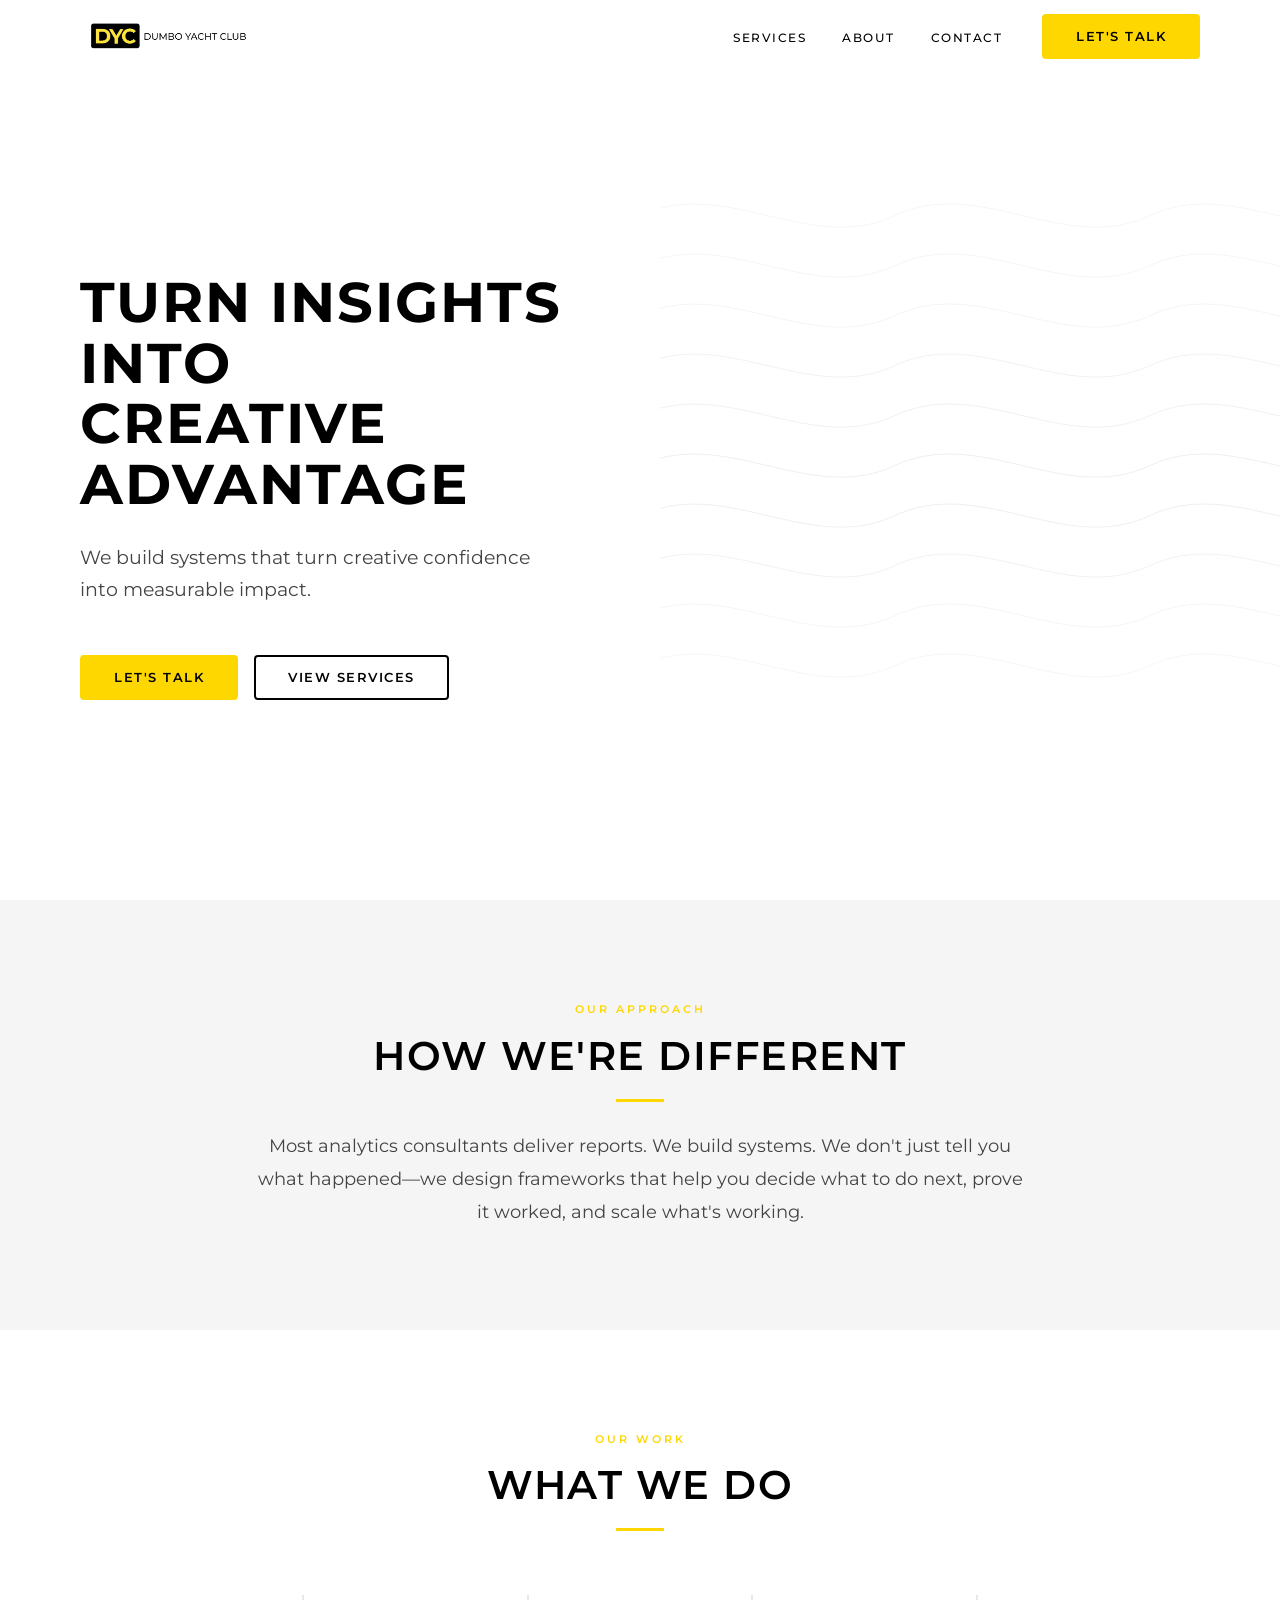
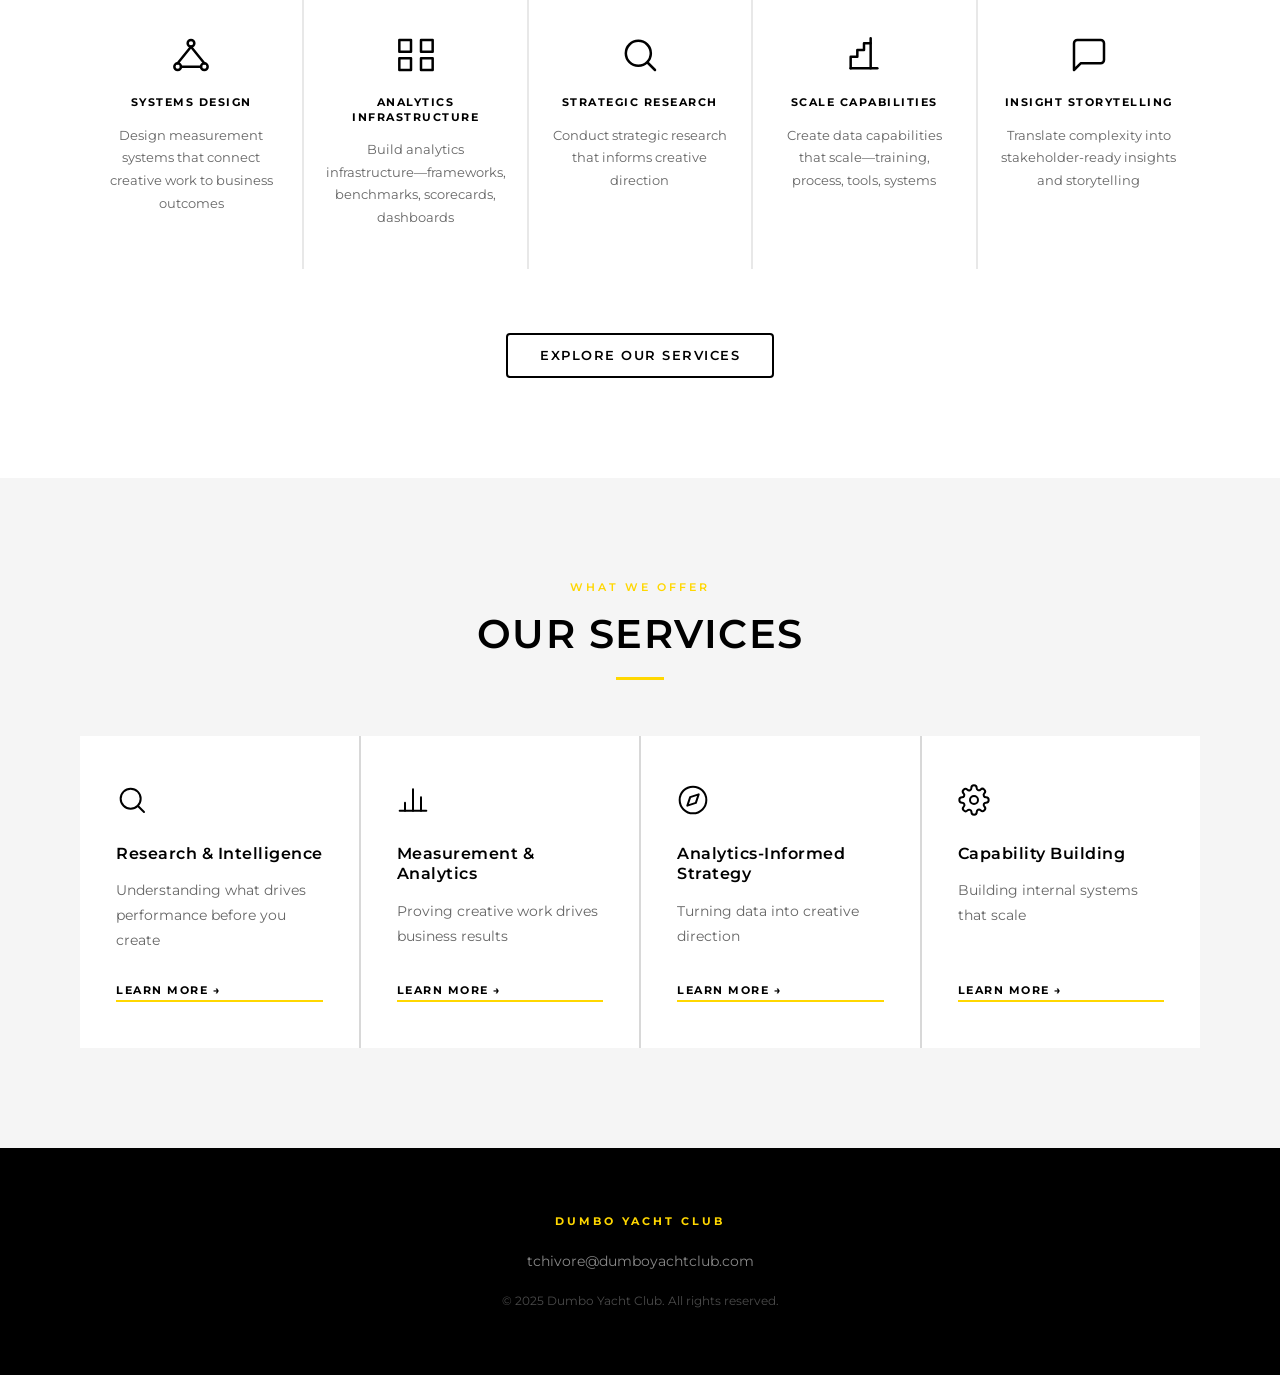
==== commit 671e5b6e: "Add favicon to all pages Co-Authored-By: Claude Sonnet 4.6 <noreply@anthropic.com>" ====
--- a/index.html
+++ b/index.html
@@ -9,6 +9,7 @@
   <link rel="preconnect" href="https://fonts.gstatic.com" crossorigin />
   <link href="https://fonts.googleapis.com/css2?family=Montserrat:wght@300;400;500;600;700&display=swap" rel="stylesheet" />
   <link rel="stylesheet" href="styles.css" />
+  <link rel="icon" href="favicon.ico" />
 </head>
 <body>
 
--- a/styles.css
+++ b/styles.css
@@ -197,7 +197,7 @@
 }
 
 .logo-img {
-  width: 120px;
+  width: 180px;
   height: auto;
   display: block;
 }
@@ -768,18 +768,50 @@
   color: var(--white);
 }
 
-.founder-inner {
-  max-width: 800px;
-  margin: 0 auto;
+.founder-layout {
+  display: grid;
+  grid-template-columns: 340px 1fr;
+  gap: 72px;
+  align-items: start;
+}
+
+.founder-photo-wrap {
+  position: relative;
+  flex-shrink: 0;
+}
+
+.founder-photo-wrap::after {
+  content: '';
+  position: absolute;
+  bottom: -14px;
+  left: -14px;
+  right: 14px;
+  top: 14px;
+  border: 2px solid var(--yellow);
+  z-index: 0;
+}
+
+.founder-photo {
+  width: 100%;
+  aspect-ratio: 1 / 1;
+  object-fit: cover;
+  object-position: center top;
+  display: block;
+  position: relative;
+  z-index: 1;
+}
+
+.founder-content {
+  padding-top: 4px;
 }
 
 .founder-section h2 {
   color: var(--white);
-  margin-bottom: 40px;
+  margin-bottom: 20px;
 }
 
 .founder-name {
-  font-size: 22px;
+  font-size: 20px;
   font-weight: 600;
   color: var(--yellow);
   margin-bottom: 6px;
@@ -791,14 +823,18 @@
   letter-spacing: 2.5px;
   text-transform: uppercase;
   color: #777;
-  margin-bottom: 36px;
+  margin-bottom: 32px;
 }
 
 .founder-bio {
-  font-size: 17px;
+  font-size: 16px;
   color: #bbb;
   line-height: 1.85;
-  margin-bottom: 48px;
+  margin-bottom: 20px;
+}
+
+.founder-bio:last-of-type {
+  margin-bottom: 40px;
 }
 
 /* =====================
@@ -1010,6 +1046,11 @@
   .work-attr { grid-template-columns: 100px 24px 1fr; }
 
   .hero-wave { width: 48%; right: -20px; }
+
+  .founder-layout {
+    grid-template-columns: 280px 1fr;
+    gap: 52px;
+  }
 }
 
 /* =====================
@@ -1048,8 +1089,18 @@
   .page-hero    { padding: 128px 0 56px; }
   .contact-hero { padding: 128px 0 52px; }
 
+  /* Founder */
+  .founder-layout {
+    grid-template-columns: 1fr;
+    gap: 48px;
+  }
+
+  .founder-photo-wrap {
+    max-width: 300px;
+  }
+
   /* Scale logo down on mobile */
-  .logo-img { width: 100px; }
+  .logo-img { width: 140px; }
 }
 
 /* =====================
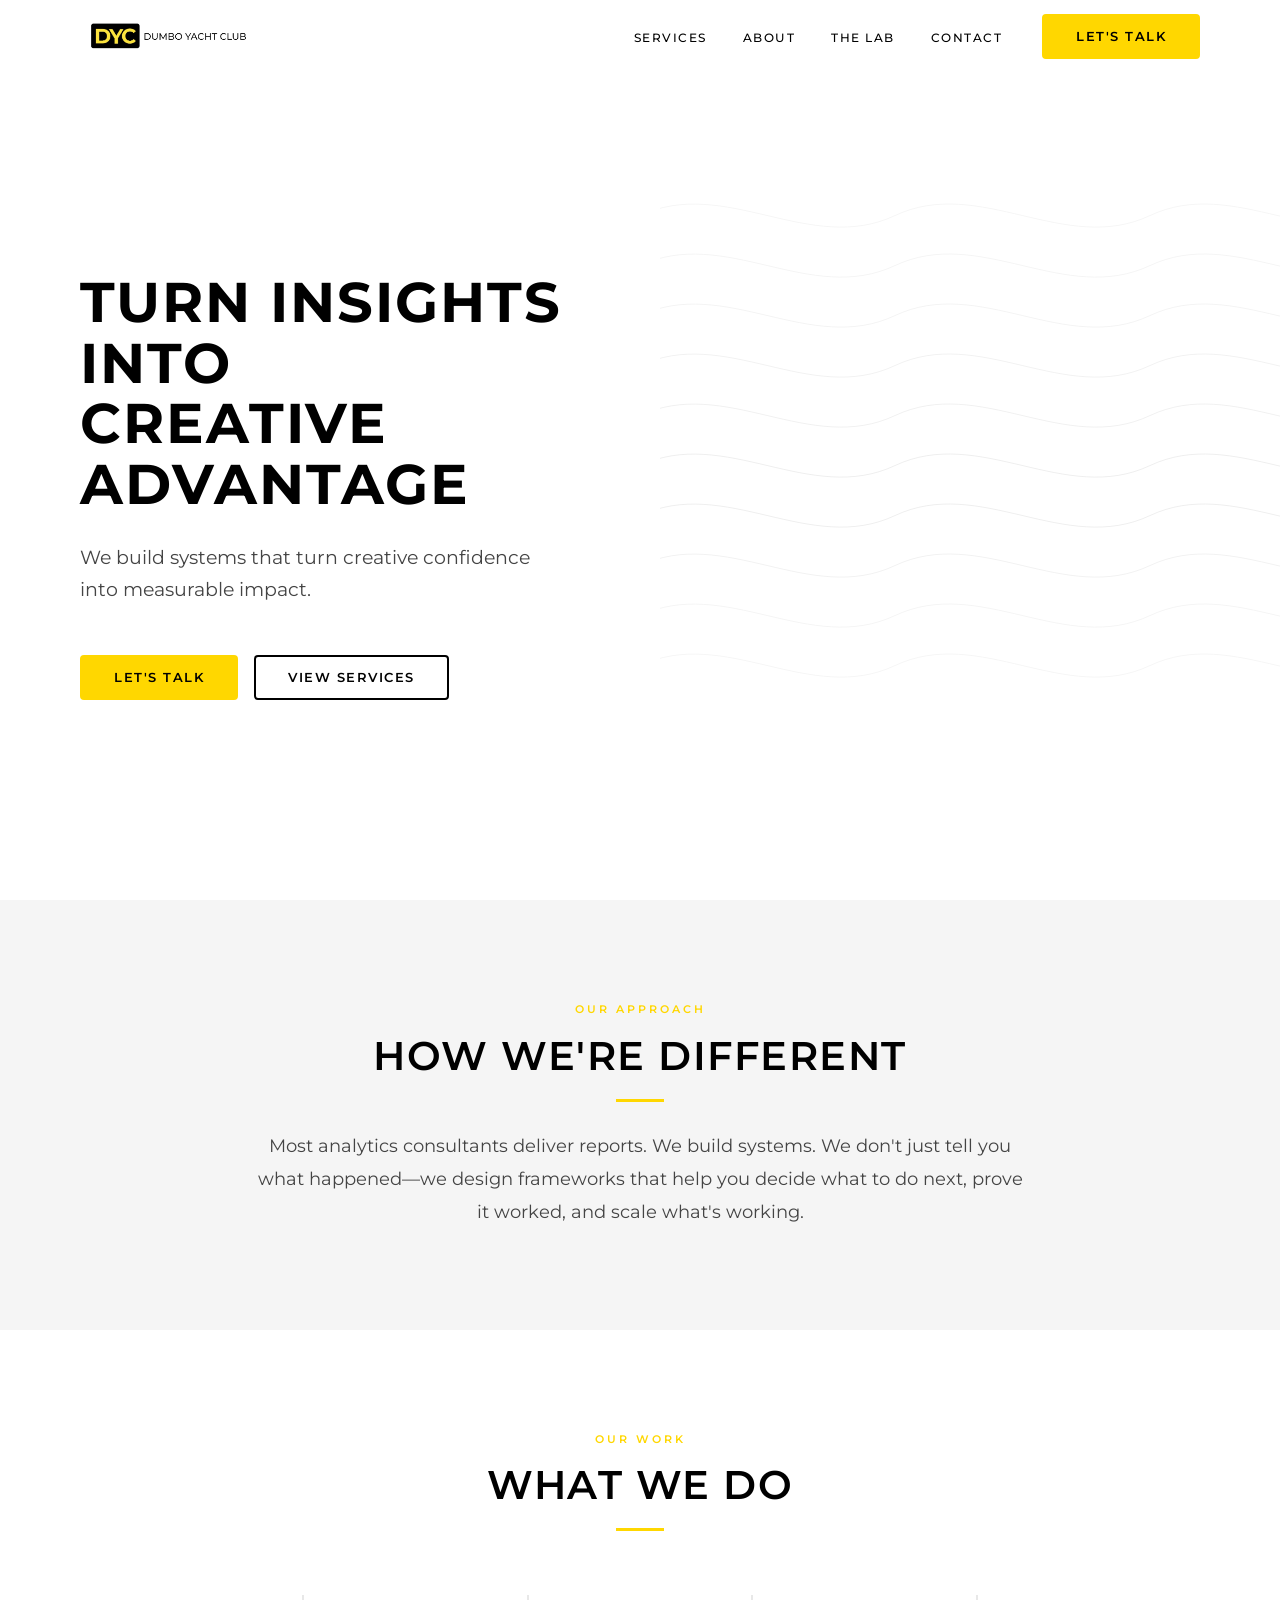
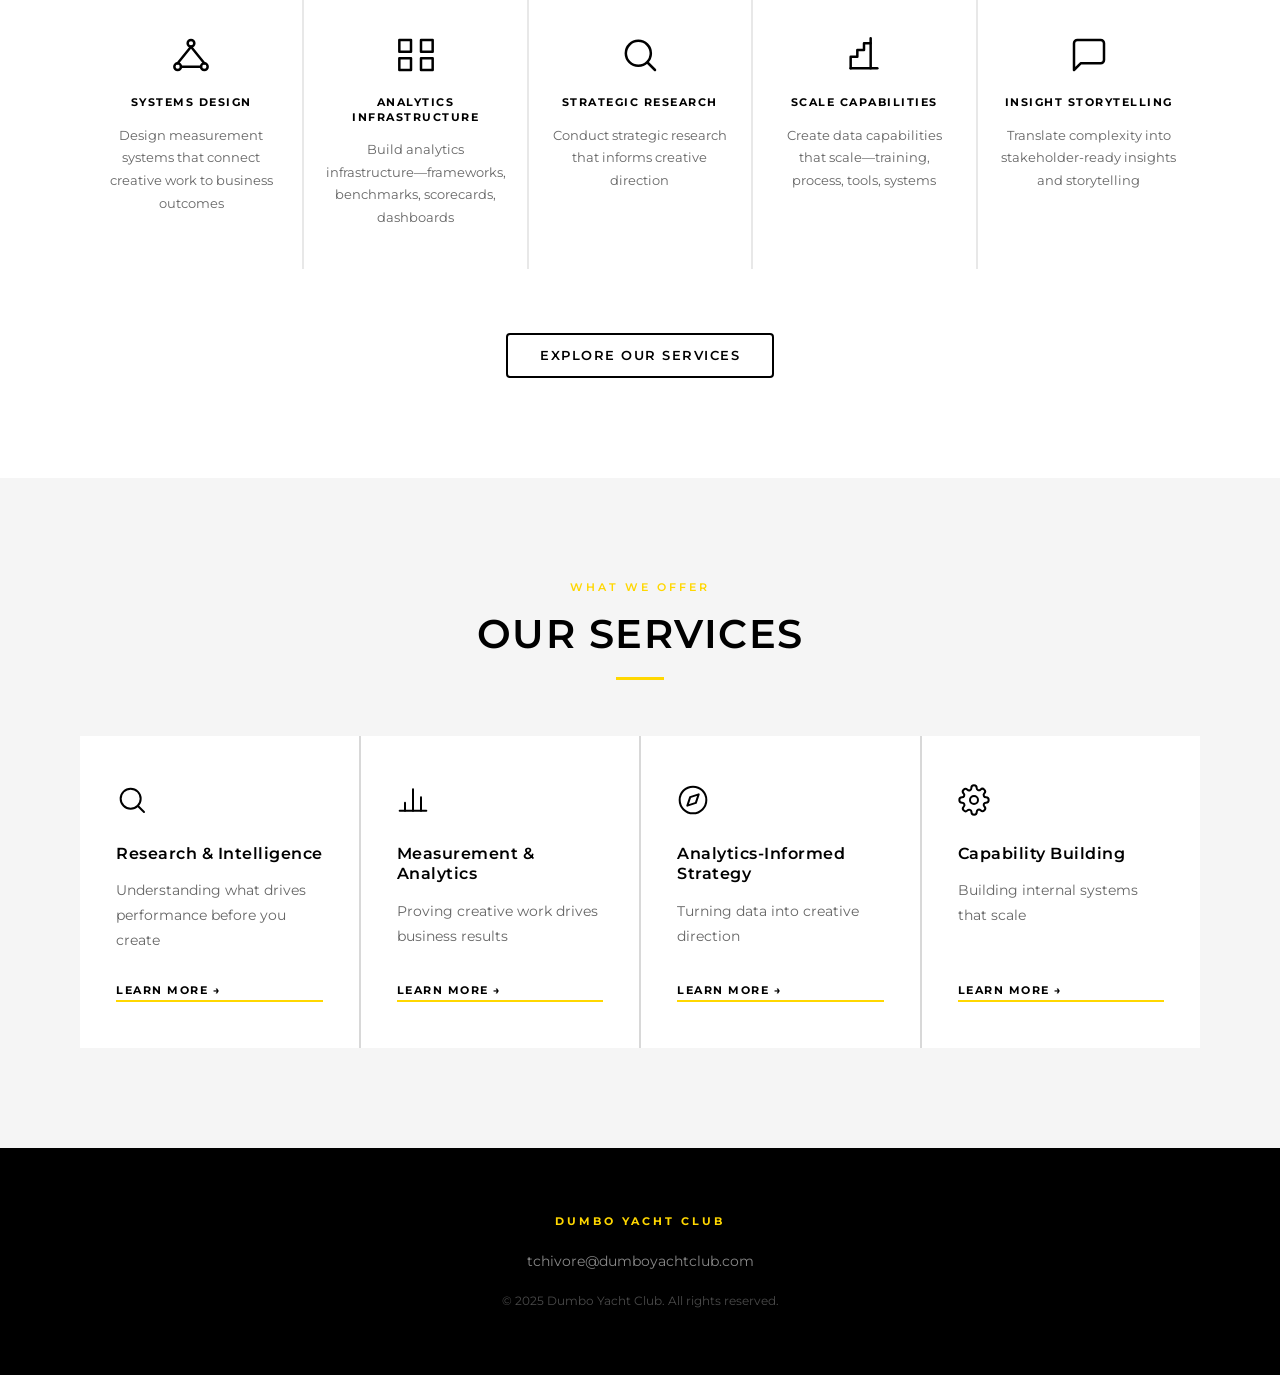
==== commit 7066c4b1: "Add The Lab section with MMM case study - Add "The Lab" nav item between About and Contact on all pa" ====
--- a/index.html
+++ b/index.html
@@ -23,6 +23,7 @@
       <ul class="nav-links" role="list">
         <li><a href="services.html">Services</a></li>
         <li><a href="about.html">About</a></li>
+        <li><a href="lab.html">The Lab</a></li>
         <li><a href="contact.html">Contact</a></li>
       </ul>
 
@@ -40,6 +41,7 @@
       <nav class="mobile-nav">
         <a href="services.html">Services</a>
         <a href="about.html">About</a>
+        <a href="lab.html">The Lab</a>
         <a href="contact.html">Contact</a>
       </nav>
       <div class="mobile-cta">
--- a/styles.css
+++ b/styles.css
@@ -1034,6 +1034,327 @@
 .delay-5 { transition-delay: 0.5s; }
 
 /* =====================
+   Lab Pages
+   ===================== */
+
+/* Lab Hero */
+.lab-hero {
+  background: var(--black);
+  padding: 164px 0 80px;
+  text-align: center;
+}
+
+.lab-hero h1 {
+  color: var(--white);
+  margin-bottom: 20px;
+}
+
+.lab-hero .lead {
+  font-size: 18px;
+  color: #999;
+  max-width: 580px;
+  margin: 0 auto;
+  line-height: 1.75;
+}
+
+/* Lab Intro */
+.lab-intro {
+  padding: var(--pad-y) 0;
+  background: var(--light-gray);
+}
+
+.lab-intro .inner {
+  max-width: 780px;
+  margin: 0 auto;
+  text-align: center;
+}
+
+.lab-intro p {
+  font-size: 16px;
+  color: #555;
+  line-height: 1.85;
+  font-style: italic;
+}
+
+/* Lab Projects Grid */
+.lab-projects {
+  padding: var(--pad-y) 0;
+  background: var(--white);
+}
+
+.lab-projects .section-head {
+  margin-bottom: 56px;
+}
+
+.lab-grid {
+  display: grid;
+  grid-template-columns: repeat(3, 1fr);
+  gap: 2px;
+  background: #e8e8e8;
+}
+
+.lab-card {
+  background: var(--white);
+  padding: 52px 40px;
+  display: flex;
+  flex-direction: column;
+  transition: background var(--ease);
+}
+
+.lab-card:hover { background: var(--charcoal); }
+
+.lab-card:hover .lab-card-title,
+.lab-card:hover .lab-card-desc { color: #ddd; }
+
+.lab-card-tag {
+  font-size: 10px;
+  font-weight: 700;
+  letter-spacing: 3px;
+  text-transform: uppercase;
+  color: var(--yellow);
+  margin-bottom: 20px;
+}
+
+.lab-card-title {
+  font-size: 20px;
+  font-weight: 700;
+  letter-spacing: 0.5px;
+  line-height: 1.3;
+  margin-bottom: 16px;
+  color: var(--black);
+  transition: color var(--ease);
+}
+
+.lab-card-desc {
+  font-size: 14px;
+  color: #666;
+  line-height: 1.78;
+  margin-bottom: 36px;
+  flex: 1;
+  transition: color var(--ease);
+}
+
+/* Lab Project Hero */
+.lab-project-hero {
+  background: var(--black);
+  padding: 164px 0 80px;
+}
+
+.lab-project-hero h1 {
+  color: var(--white);
+  margin-bottom: 20px;
+}
+
+.lab-project-hero .lead {
+  font-size: 18px;
+  color: #999;
+  max-width: 640px;
+  line-height: 1.78;
+}
+
+.lab-back-link {
+  display: inline-flex;
+  align-items: center;
+  gap: 8px;
+  font-size: 12px;
+  font-weight: 600;
+  letter-spacing: 1.5px;
+  text-transform: uppercase;
+  color: #777;
+  margin-bottom: 40px;
+  transition: color var(--ease);
+}
+
+.lab-back-link:hover { color: var(--yellow); }
+
+/* Context Section */
+.lab-context {
+  padding: var(--pad-y) 0;
+  background: var(--white);
+}
+
+.lab-context-grid {
+  display: grid;
+  grid-template-columns: 1fr 1fr;
+  gap: 64px;
+  max-width: 900px;
+}
+
+.lab-context-block h3 {
+  font-size: 11px;
+  font-weight: 700;
+  letter-spacing: 2.5px;
+  text-transform: uppercase;
+  color: var(--yellow);
+  margin-bottom: 14px;
+}
+
+.lab-context-block p {
+  font-size: 16px;
+  color: #444;
+  line-height: 1.78;
+}
+
+/* Methodology Section */
+.lab-methodology {
+  padding: var(--pad-y) 0;
+  background: var(--light-gray);
+}
+
+.lab-methodology .section-head {
+  margin-bottom: 56px;
+}
+
+.lab-steps {
+  display: flex;
+  flex-direction: column;
+  gap: 2px;
+  background: #d8d8d8;
+}
+
+.lab-step {
+  background: var(--white);
+  padding: 52px 48px;
+  display: grid;
+  grid-template-columns: 80px 1fr;
+  gap: 40px;
+  align-items: start;
+}
+
+.lab-step-num {
+  font-size: 42px;
+  font-weight: 700;
+  color: var(--yellow);
+  letter-spacing: -1px;
+  line-height: 1;
+  padding-top: 4px;
+}
+
+.lab-step-content h3 {
+  font-size: 14px;
+  font-weight: 700;
+  letter-spacing: 1.5px;
+  text-transform: uppercase;
+  margin-bottom: 12px;
+  color: var(--black);
+}
+
+.lab-step-content p {
+  font-size: 15px;
+  color: #555;
+  line-height: 1.82;
+}
+
+/* Executive Matrix */
+.lab-matrix {
+  padding: var(--pad-y) 0;
+  background: var(--white);
+}
+
+.lab-matrix .section-head {
+  margin-bottom: 48px;
+}
+
+.matrix-table-wrap {
+  overflow-x: auto;
+}
+
+.matrix-table {
+  width: 100%;
+  border-collapse: collapse;
+}
+
+.matrix-table thead tr {
+  background: var(--black);
+  color: var(--white);
+}
+
+.matrix-table thead th {
+  padding: 16px 20px;
+  text-align: left;
+  font-size: 10px;
+  font-weight: 700;
+  letter-spacing: 2px;
+  text-transform: uppercase;
+}
+
+.matrix-table tbody tr {
+  border-bottom: 1px solid #eee;
+  transition: background var(--ease);
+}
+
+.matrix-table tbody tr:hover { background: var(--light-gray); }
+
+.matrix-table tbody td {
+  padding: 20px 20px;
+  color: #333;
+  font-size: 15px;
+}
+
+.matrix-table tbody td:first-child {
+  font-weight: 600;
+  color: var(--black);
+}
+
+.matrix-badge {
+  display: inline-block;
+  padding: 4px 10px;
+  font-size: 10px;
+  font-weight: 700;
+  letter-spacing: 1.5px;
+  text-transform: uppercase;
+  border-radius: 2px;
+}
+
+.badge-scale   { background: var(--yellow); color: var(--black); }
+.badge-maintain { background: var(--light-gray); color: #333; border: 1px solid #ccc; }
+.badge-warning  { background: var(--charcoal); color: #ff9f43; }
+
+/* Key Insight */
+.lab-insight {
+  padding: var(--pad-y) 0;
+  background: var(--black);
+}
+
+.lab-insight-inner {
+  max-width: 820px;
+}
+
+.lab-insight h2 {
+  color: var(--white);
+  margin-bottom: 32px;
+}
+
+.lab-insight blockquote {
+  border-left: 4px solid var(--yellow);
+  padding-left: 28px;
+  margin: 0;
+}
+
+.lab-insight blockquote p {
+  font-size: 17px;
+  color: #bbb;
+  line-height: 1.9;
+}
+
+/* Lab CTA */
+.lab-cta-section {
+  padding: var(--pad-y) 0;
+  background: var(--light-gray);
+  text-align: center;
+}
+
+.lab-cta-section h2 { margin-bottom: 16px; }
+
+.lab-cta-section p {
+  font-size: 17px;
+  color: #555;
+  max-width: 480px;
+  margin: 0 auto 44px;
+  line-height: 1.78;
+}
+
+/* =====================
    Responsive — Tablet (≤ 1024px)
    ===================== */
 @media (max-width: 1024px) {
@@ -1116,3 +1437,23 @@
 
   .btn { padding: 13px 24px; }
 }
+
+/* =====================
+   Lab — Responsive
+   ===================== */
+@media (max-width: 1024px) {
+  .lab-grid { grid-template-columns: repeat(2, 1fr); }
+}
+
+@media (max-width: 768px) {
+  .lab-hero          { padding: 128px 0 56px; }
+  .lab-project-hero  { padding: 128px 0 56px; }
+  .lab-context-grid  { grid-template-columns: 1fr; gap: 36px; }
+  .lab-step          { grid-template-columns: 1fr; gap: 12px; padding: 40px 28px; }
+  .lab-step-num      { font-size: 32px; }
+  .lab-grid          { grid-template-columns: 1fr; }
+  .lab-card          { padding: 40px 28px; }
+  .matrix-table      { font-size: 13px; }
+  .matrix-table thead th,
+  .matrix-table tbody td { padding: 14px 12px; }
+}
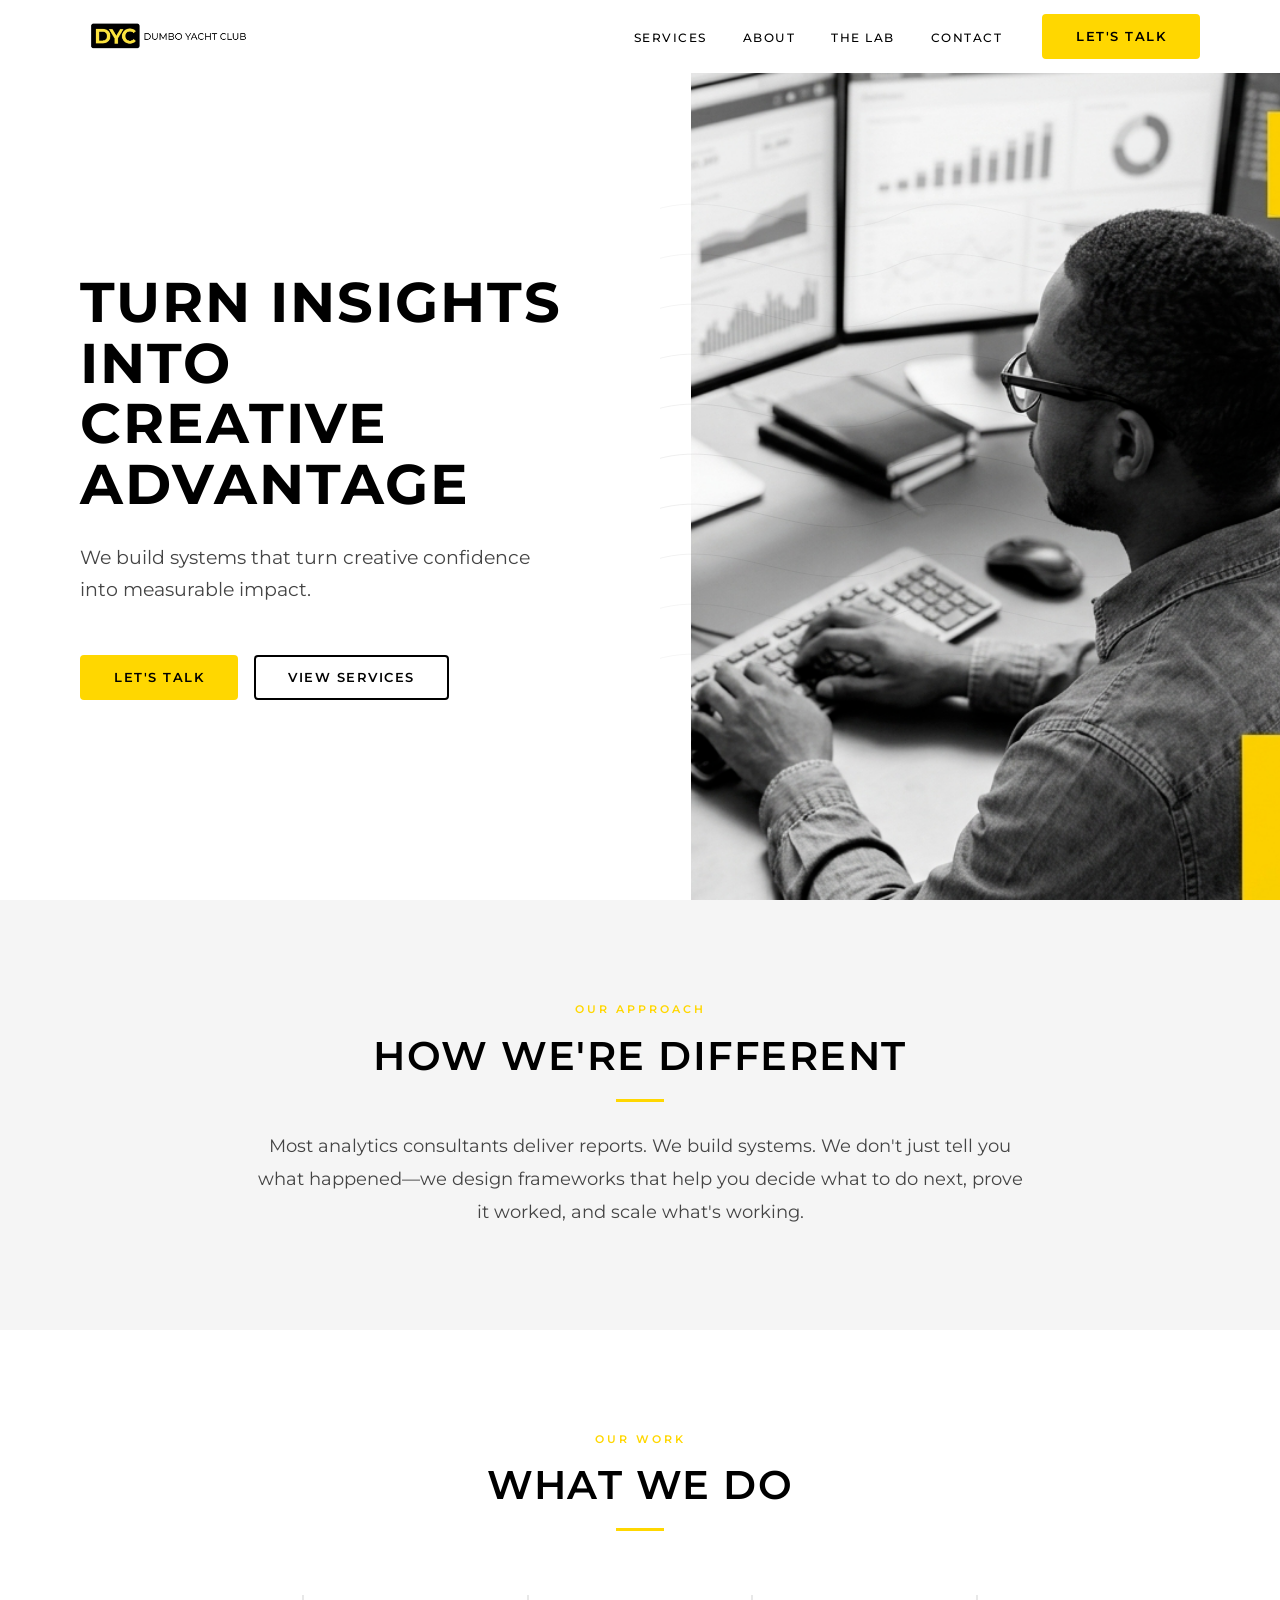
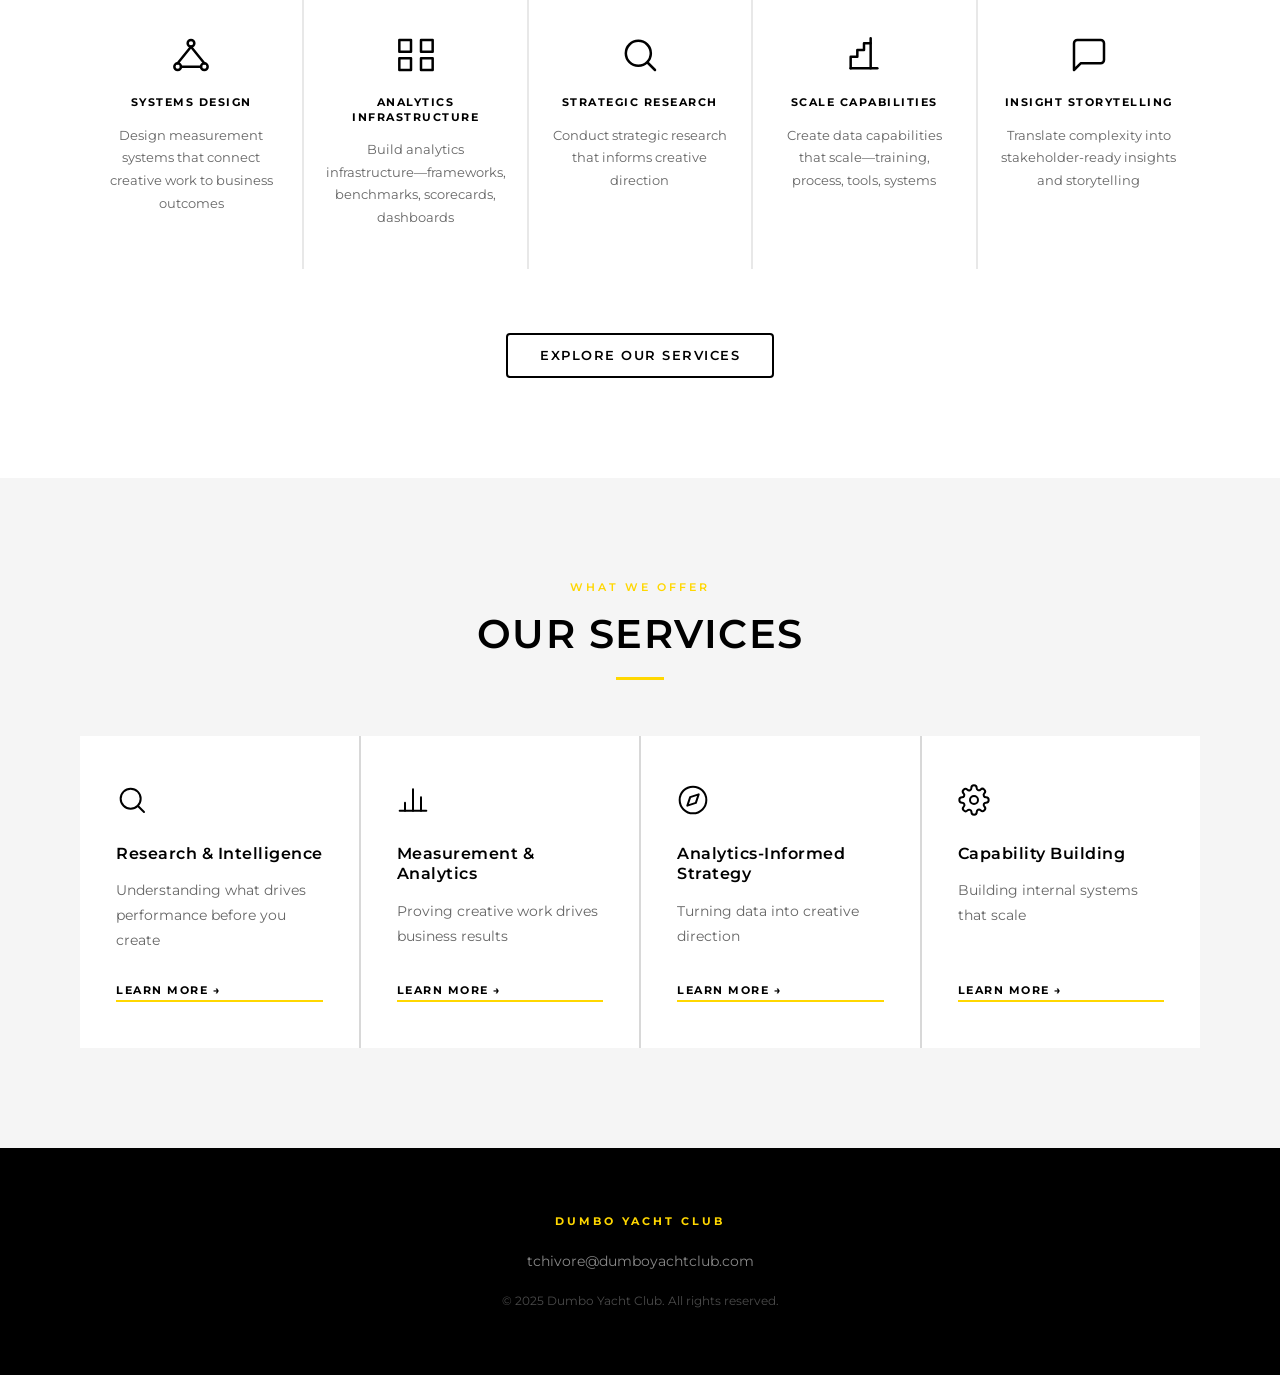
==== commit 10dc4b19: "Add hero image to homepage Displays hero-image.png on the right side of the homepage hero, full heig" ====
--- a/index.html
+++ b/index.html
@@ -65,6 +65,11 @@
             <a href="services.html" class="btn btn-secondary">View Services</a>
           </div>
         </div>
+      </div>
+
+      <!-- Hero image -->
+      <div class="hero-image">
+        <img src="hero-image.png" alt="Analyst reviewing multi-monitor performance dashboards" />
       </div>
 
       <!-- Nautical wave decoration -->
--- a/styles.css
+++ b/styles.css
@@ -346,6 +346,24 @@
   flex-wrap: wrap;
 }
 
+/* Hero image */
+.hero-image {
+  position: absolute;
+  top: 0;
+  right: 0;
+  bottom: 0;
+  width: 46%;
+  z-index: 1;
+}
+
+.hero-image img {
+  width: 100%;
+  height: 100%;
+  object-fit: cover;
+  object-position: 75% center;
+  display: block;
+}
+
 /* Hero wave decoration */
 .hero-wave {
   position: absolute;
@@ -1088,17 +1106,27 @@
 
 .lab-grid {
   display: grid;
-  grid-template-columns: repeat(3, 1fr);
+  grid-template-columns: 1fr;
   gap: 2px;
   background: #e8e8e8;
 }
 
 .lab-card {
   background: var(--white);
+  display: grid;
+  grid-template-columns: 1fr 42%;
+  transition: background var(--ease);
+}
+
+.lab-card-content {
   padding: 52px 40px;
   display: flex;
   flex-direction: column;
-  transition: background var(--ease);
+}
+
+.lab-card-img {
+  background: #D0D0D0;
+  min-height: 320px;
 }
 
 .lab-card:hover { background: var(--charcoal); }
@@ -1354,6 +1382,56 @@
   line-height: 1.78;
 }
 
+/* Lab Results */
+.lab-results {
+  padding: var(--pad-y) 0;
+  background: var(--black);
+}
+
+.lab-results .section-head { margin-bottom: 48px; }
+
+.lab-results h2 { color: var(--white); }
+
+.lab-results-grid {
+  display: grid;
+  grid-template-columns: repeat(3, 1fr);
+  gap: 2px;
+  background: #222;
+}
+
+.lab-result-item {
+  background: var(--charcoal);
+  padding: 44px 36px;
+  border-top: 3px solid var(--yellow);
+}
+
+.lab-result-text {
+  font-size: 16px;
+  color: #bbb;
+  line-height: 1.75;
+}
+
+/* Lab Placeholders */
+.lab-hero-placeholder {
+  width: 100%;
+  height: 420px;
+  background: #D0D0D0;
+}
+
+.lab-pipeline-placeholder {
+  background: #D8D8D8;
+  height: 440px;
+}
+
+/* Key Insight Body */
+.lab-insight-body {
+  margin-top: 28px;
+  font-size: 16px;
+  color: #999;
+  line-height: 1.85;
+  padding-left: 32px;
+}
+
 /* =====================
    Responsive — Tablet (≤ 1024px)
    ===================== */
@@ -1367,6 +1445,7 @@
   .work-attr { grid-template-columns: 100px 24px 1fr; }
 
   .hero-wave { width: 48%; right: -20px; }
+  .hero-image { width: 42%; }
 
   .founder-layout {
     grid-template-columns: 280px 1fr;
@@ -1392,7 +1471,18 @@
   /* Hero */
   .hero-wave  { display: none; }
   .hero-ctas  { flex-direction: column; align-items: flex-start; }
+  .hero {
+    flex-direction: column;
+    align-items: stretch;
+    min-height: auto;
+  }
   .hero .container { padding-top: 48px; padding-bottom: 48px; }
+  .hero-image {
+    position: static;
+    width: 100%;
+    height: 320px;
+    margin-top: 8px;
+  }
 
   /* Grids */
   .wwd-grid    { grid-template-columns: 1fr; gap: 2px; }
@@ -1442,18 +1532,23 @@
    Lab — Responsive
    ===================== */
 @media (max-width: 1024px) {
-  .lab-grid { grid-template-columns: repeat(2, 1fr); }
+  .lab-card { grid-template-columns: 1fr 38%; }
+  .lab-results-grid { grid-template-columns: repeat(2, 1fr); }
 }
 
 @media (max-width: 768px) {
-  .lab-hero          { padding: 128px 0 56px; }
-  .lab-project-hero  { padding: 128px 0 56px; }
-  .lab-context-grid  { grid-template-columns: 1fr; gap: 36px; }
-  .lab-step          { grid-template-columns: 1fr; gap: 12px; padding: 40px 28px; }
-  .lab-step-num      { font-size: 32px; }
-  .lab-grid          { grid-template-columns: 1fr; }
-  .lab-card          { padding: 40px 28px; }
-  .matrix-table      { font-size: 13px; }
+  .lab-hero              { padding: 128px 0 56px; }
+  .lab-project-hero      { padding: 128px 0 56px; }
+  .lab-context-grid      { grid-template-columns: 1fr; gap: 36px; }
+  .lab-step              { grid-template-columns: 1fr; gap: 12px; padding: 40px 28px; }
+  .lab-step-num          { font-size: 32px; }
+  .lab-card              { grid-template-columns: 1fr; }
+  .lab-card-content      { padding: 40px 28px; }
+  .lab-card-img          { min-height: 220px; }
+  .lab-results-grid      { grid-template-columns: 1fr; }
+  .lab-hero-placeholder  { height: 240px; }
+  .lab-pipeline-placeholder { height: 280px; }
+  .matrix-table          { font-size: 13px; }
   .matrix-table thead th,
   .matrix-table tbody td { padding: 14px 12px; }
 }
